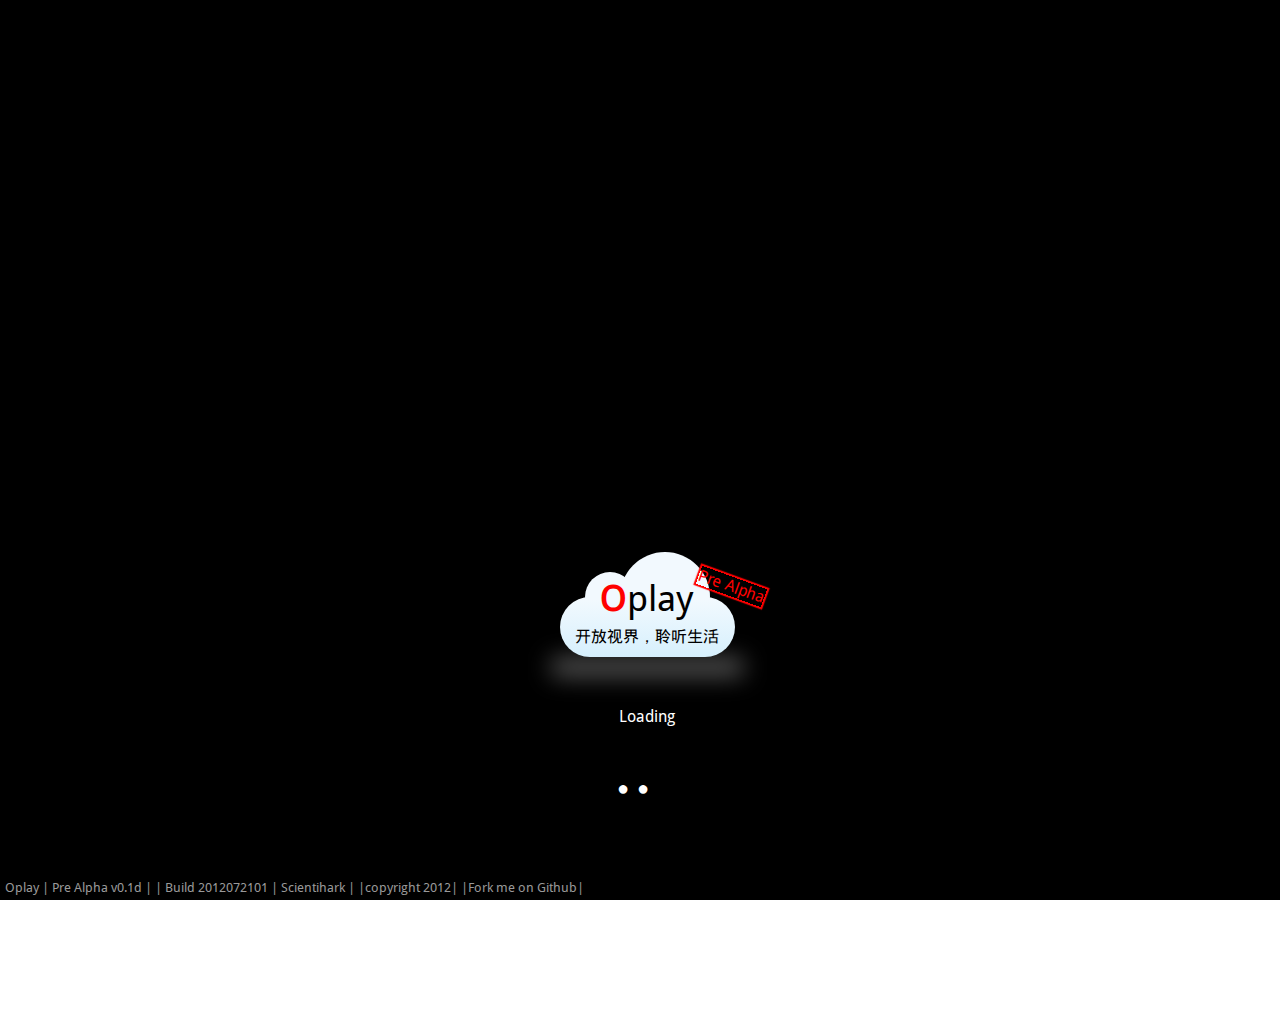
==== index.html @ 89b77f55 "oplay 开始开源了" ====
﻿<!DOCTYPE html>
<html lang="en">
<head>
	<!-- useless -->
	<title>Oplay-开放视界，聆听生活</title>
	<meta http-equiv="Content-Type" content="text/html;charset=UTF-8">
	
	<link rel="stylesheet" href="css/css.css" type="text/css" media="screen">
    <link rel="stylesheet" type="text/css" media="screen and (max-device-width: 480px)" href="css/240.css" />
    <link rel="stylesheet" type="text/css" media="screen and (min-device-width: 481px) and (max-device-width: 600px)" href="css/480.css" />
    <link rel="stylesheet" type="text/css" media="screen and (min-device-width: 601px) and (max-device-width: 1000px)" href="css/768.css" />
	<!-- end: useless -->
	<!-- speakker relevant stuff starts here -->
	
	<script src="js/beatdetektor.js"></script>
	<script type="text/javascript">
	var $playlist=Array(
		{"autoplay":"0","autonext":"1","c":-1},
		{"t":"Oplay-原创主题loop","src":"music/Oplay-Main_Theme-loop.ogg"},
		{"t":"The Rose","src":"music/The_Rose.ogg", "lrc":"lrc/The_Rose.lrc","p":"al_pic/the_rose.png"},
		{"t":"Seasons in the Sun","src":"music/Seasons_in_the_Sun.ogg","lrc":"lrc/Seasons_in_the_Sun.lrc","p":"al_pic/Seasons_in_the_Sun.png"},
		{"t":"I'll Be There","src":"music/I'll_Be_There.ogg","lrc":"lrc/I'll_Be_There.lrc"},
		{"t":"If I Let You Go","src":"music/If_I_Let_You_Go.ogg","lrc":"lrc/If_I_Let_You_Go.lrc"},
		{"t":"Miss You","src":"music/Miss_You.ogg","lrc":"lrc/Miss_You.lrc"},
		{"t":"My Love","src":"music/My_Love.ogg","lrc":"lrc/My_Love.lrc"},
		{"t":"Someone Like You","src":"music/Someone_Like_You.ogg","lrc":"lrc/Someone_Like_You.lrc","p":"al_pic/Someone_Like_You.png"},
		{"t":"Uptown Girl","src":"music/Uptown_Girl.ogg","lrc":"lrc/Uptown_Girl.lrc"},
		{"t":"Eagles-Hotel-California","src":"music/Eagles-Hotel-California.ogg","lrc":"lrc/Eagles_HotelCalifornia.lrc","p":"al_pic/Eagles-Hotel-California.png"},
		{"t":"Lighters","src":"music/Lighters.ogg","lrc":"lrc/Lighters.lrc","p":"al_pic/Lighters.png"},
		{"t":"Love_the_Way_You_Lie","src":"music/Love_the_Way_You_Lie.ogg","lrc":"lrc/Love_the_Way_You_Lie.lrc","p":"al_pic/Love_the_Way_You_Lie.png"},
		{"t":"宠物小精OP OP","src":"music/めざせポケモンマスター.ogg","lrc":"lrc/めざせポケモンマスタ.lrc","p":"al_pic/めざせポケモンマスタ.png"},
		{"t":"宠物小精灵钻石珍珠OP","src":"music/pokemon-DP-op.ogg","lrc":"lrc/あきよしふみえ-Together.lrc","p":"al_pic/あきよしふみえ-Together.png"},
		{"t":"Dragonborn-上古卷轴天际原声","src":"music/31153584.ogg","p":"al_pic/Dragonborn-Skyrim.png","bg":"al_bg/Dragonborn-Skyrim.png"},
		{"t":"City_of_Rome-刺客信条兄弟会原声","src":"music/City_of_Rome-assassin's_cread_brotherhood.ogg","bg":"al_bg/assassins_cread.png"},
		{"t":"Love_Theme-质量效应原声","src":"music/Love_Theme.ogg","p":"al_pic/MassEffect.png","bg":"al_bg/MassEffect.png"},
		{"t":"Mass_Effect_Theme-质量效应原声","src":"music/Mass_Effect_Theme.ogg","bg":"al_bg/MassEffect.png"},
		{"t":"Reflections-质量效应2原声","src":"music/Reflections.ogg","p":"al_pic/MassEffect2.png","bg":"al_bg/MassEffect.png"},
		{"t":"The_Lazarus_Project-质量效应2原声","src":"music/The_Lazarus_Project.ogg","p":"al_pic/MassEffect2.png","bg":"al_bg/MassEffect.png"},
		{"t":"The_Normandy_Reborn-质量效应2原声","src":"music/The_Normandy_Reborn.ogg","p":"al_pic/MassEffect2.png","bg":"al_bg/MassEffect.png"},
		{"t":"An_End_Once_and_For_All-质量效应3原声","src":"music/An_End_Once_and_For_All.ogg","bg":"al_bg/MassEffect.png","p":"al_pic/MassEffect3.png"},
		{"t":"Credits-质量效应3原声","src":"music/Credits.ogg","p":"al_pic/MassEffect3.png","bg":"al_bg/MassEffect.png"},
		{"t":"Echoes-魔兽世界原声","src":"music/Echoes(Exclusive_Track).ogg","p":"al_pic/wow.png","bg":"al_bg/wow.png"},
		{"t":"Ironforge-魔兽世界原声","src":"music/Ironforge(City_Theme).ogg","p":"al_pic/wow.png","bg":"al_bg/wow.png"},
		{"t":"Legends_of_Azeroth-魔兽世界原声","src":"music/Legends_of_Azeroth(Main_Title).ogg","p":"al_pic/wow.png","bg":"al_bg/wow.png"},
		{"t":"Orgrimmar-魔兽世界原声","src":"music/Orgrimmar(City_Theme).ogg","p":"al_pic/wow.png","bg":"al_bg/wow.png"},
		{"t":"Stormwind-魔兽世界原声","src":"music/Stormwind(Cit_Theme).ogg","p":"al_pic/wow.png","bg":"al_bg/wow.png"},
		{"t":"Deepwater-魔兽世界原声","src":"music/Deepwater-WOW.ogg","p":"al_pic/wow.png","bg":"al_bg/wow.png"},
		{"t":"Stonefire-魔兽世界原声","src":"music/Stonefire-WOW.ogg","p":"al_pic/wow.png","bg":"al_bg/wow.png"},
		{"t":"Lion's_Pride-魔兽世界原声","src":"music/Lion's_Pride-WOW.ogg","p":"al_pic/wow.png","bg":"al_bg/wow.png"},
		{"t":"Thunderbrew-魔兽世界原声","src":"music/Thunderbrew-WOW.ogg","p":"al_pic/wow.png","bg":"al_bg/wow.png"},
		{"t":"The_Shaping_of_The_World-魔兽世界原声","src":"music/The_Shaping_of_The_World(Exclusive_Track).ogg","p":"al_pic/wow.png","bg":"al_bg/wow.png"},
		{"t":"The_Burning_Legion-魔兽世界燃烧的远征原声","src":"music/The_Burning_Legion_(Main_Title).ogg","p":"al_pic/wow-tbc.png","bg":"al_bg/wow-tbc.png"},
		{"t":"Silvermoon_City-魔兽世界燃烧的远征原声","src":"music/Silvermoon_City-WOW-TBC.ogg","p":"al_pic/wow-tbc.png","bg":"al_bg/wow-tbc.png"},
		{"t":"The_Sin'dorei-魔兽世界燃烧的远征原声","src":"music/The_Sin'dorei-WOW-TBC.ogg","p":"al_pic/wow-tbc.png","bg":"al_bg/wow-tbc.png"},
		{"t":"Lament_Of_The_Highborne-魔兽世界燃烧的远征原声","src":"music/Lament_Of_The_Highborne-WOW-TBC.ogg","p":"al_pic/wow-tbc.png","bg":"al_bg/wow-tbc.png"},
		{"t":"Totems_of_the_Grizzlemaw-魔兽世界巫妖王之怒原声","src":"music/Totems_of_the_Grizzlemaw.ogg","p":"al_pic/wow-wlk.png","bg":"al_bg/wow-wlk.png"},
		{"t":"Howling_Fjord-魔兽世界巫妖王之怒原声","src":"music/Howling_Fjord-WOW-WLK.ogg","p":"al_pic/wow-wlk.png","bg":"al_bg/wow-wlk.png"},
		{"t":"Wandering_Isle_Hero-魔兽世界熊猫人之谜原声","src":"music/MistsofPandaria_Wandering_Isle_Hero.ogg","bg":"al_bg/wow-mop.png"},
		{"t":"Wandering_Isles-魔兽世界熊猫人之谜原声","src":"music/MistsofPandaria_Wandering_Isles.ogg","bg":"al_bg/wow-mop.png"},
		{"t":"还魂草-仙剑奇侠传3原声","src":"music/pala3-还魂草.ogg","p":"al_pic/pala3.png","bg":"al_bg/pala3.png"},
		{"t":"情牵-仙剑奇侠传3原声","src":"music/pala3-情牵.ogg","p":"al_pic/pala3.png","bg":"al_bg/pala3.png"},
		{"t":"御剑江湖-仙剑奇侠传3原声","src":"music/pala3-御剑江湖.ogg","p":"al_pic/pala3.png","bg":"al_bg/pala3.png"},
		{"t":"御剑江湖加长版-仙剑奇侠传3原声","src":"music/pala3-御剑江湖加长版.ogg","p":"al_pic/pala3.png","bg":"al_bg/pala3.png"},
		{"t":"玉满堂-仙剑奇侠传3原声","src":"music/pala3-玉满堂.ogg","p":"al_pic/pala3.png","bg":"al_bg/pala3.png"}
	);
	</script>
	<!-- that�s it -->

</head>
<body>
<article id="loading">
	<section id="loading_ver" class="loading_img_none">Oplay Pre Alpha</section>
	<article id="loading_img" class="loading_img_none">
    	<section id="loading_cloud"><span class='shadow'></span></section>
		<section id="loading_logo"><b>O</b>play</section>
    	<section id="loading_sta">Pre Alpha</section>
    	<section id="loading_text">Loading</section>
        <section id="loading_slug">开放视界，聆听生活</section>
    </article>
    <section id="loading_1" class="loading_none" type="loading_s">●</section>
    <section id="loading_2" class="loading_none" type="loading_s">●</section>
    <section id="loading_3" class="loading_none" type="loading_s">●</section>
    <section id="loading_4" class="loading_none" type="loading_s">●</section>
</article>
<article id="header">
<audio id="player"></audio>
	<section id="header_al_pic">
    <article id="al_pic_1" class="al_pic_1_none">
    	<section>
        	<a>O</a>play
        </section>
        <section id="al_pic_6">
        	开放视界，
        </section>
        <section id="al_pic_7">
        	聆听生活
        </section>
    	
    </article>
    <div id="al_pic_2" class="al_pic_2_none"></div>
    <div id="al_pic_3" class="al_pic_3_none"></div>
    <div id="al_pic_4" class="al_pic_4_none"></div>
    <div id="al_pic_5" class="al_pic_5_none"></div>
    </section>
    <section id="header_info">
    	<div id="header_info_statue">正在播放 <div id="player_time">
    		<table id="player_times" cellspacing="0" cellpadding="0" border="0">
			<tbody>
				<tr>
					<td>00</td>
					<td>:</td>
					<td>00</td>
					<td>/</td>
					<td>00</td>
					<td>:</td>
					<td>00</td>
				</tr>
			</tbody>
			</table>
            </div>
        </div>
    	<div id="header_info_name">Oplay</div>
    	<div id="header_info_al">未知专辑</div>-<div id="header_info_singer">未知歌手</div>-<div id="header_info_gen">未知流派</div>-<div id="header_info_rate"></div>-<div id="header_info_chanel"></div>-<div id="header_info_frameb"></div>
    </section>
    <section id="header_con">
    	<section id="header_con_pres" class="header_pres_now"></section>
        <section id="header_con_pre" class="header_pre_now"></section>
        <section id="header_con_p" class="header_con_p_play"></section>
        <section id="header_con_next" class="header_next_now"></section>
        <section id="header_con_nexts" class="header_nexts_now"></section>
    </section>
    <section id="header_subcon">
    	<section id="header_subcon_skin">换肤</section>
        <section id="header_subcon_fullscreen">全屏</section>
    	<section id="header_subcon_loop" class="header_loop_none"></section>
    </section>
    <section id="header_subcon_lrc" class="header_lrc_none">歌词秀</section>
    <section id="header_subcon_lst" class="header_lst_now">播放列表</section>
    <section id="header_con_soundctn">
    	<section id="header_con_sound" class="header_sound_on"></section>
        <section id="header_con_sound_bar"></section>
        <section id="header_con_sound_bar_fill" class="header_soundbar_on"></section>
        <section id="header_con_sound_bar_mask"></section>
    </section>
    <section id="header_con_proces_bar"></section>
    <section id="header_con_proces_fill"></section>
    <section id="header_con_proces_mask"></section>
</article>
<article id="bodys" class="bodys_lsts">

  <article id="lsts">
  		<div id="player_list_pre"><</div>
    	<div id="player_list"></div>
        <div id="player_list_next">></div>
    </article>
    
    <article id="lrcs">
    	<section id="al_bg" class="al_bg_none"></section>
    	<div id="player_lrcs">
			<div id="lrcs_1" class="lrc_1"></div>
    		<div id="lrcs_2" class="lrc_2"></div>
   			<div id="lrcs_3" class="lrc_3"></div>
    		<div id="lrcs_4" class="lrc_4"></div>
    		<div id="lrcs_5" class="lrc_5"></div>
    		<div id="lrcs_6" class="lrc_6"></div>
		</div>
        <canvas id="fft"></canvas>
        <canvas id="fft2"></canvas>
        <div id="hidei" style="display:none;" ></div>
    </article>
</article>
<!--jquery -->
<script type="text/javascript" src="js/jquery.min.js"></script>
<!--audio_info -->
<script src="js/audio_info/stringutils.js"></script>
<script src="js/audio_info/bufferedbinaryajax.js"></script>
<script src="js/audio_info/filereader.js"></script>
<script src="js/audio_info/base64.js"></script>
<script src="js/audio_info/id3.js"></script>
<script src="js/audio_info/id3v1.js"></script>
<script src="js/audio_info/id3v2.js"></script>
<script src="js/audio_info/id3v2frames.js"></script>
<script src="js/audio_info/id4.js"></script>
<script src="js/audio_info/id3-fix.js"></script>
<script src="js/audio_info/binaryajax.js"></script>
<script src="js/audio_info/audio_info.js"></script>
<!--main -->
<script type="text/javascript" src="js/player.js"></script>

</body>
</html>
---- css/css.css ----
﻿@font-face {
 font-family: 'WenQuanYi - Micro Hei webf';
 font-style: normal;
 font-weight: normal;
 src: local('文泉驿微米黑'), url('fonts/WenQuanYiMicroHeiwebf.woff') format('woff'),url('fonts/WenQuanYiMicroHeiwebf.ttf') format('truetype'),url('fonts/WenQuanYiMicroHeiwebf.svg#WenQuanYiMicroHeiwebf') format('svg');
}
html {
	font-family: "WenQuanYi - Micro Hei webf";
	font: normal 100% "WenQuanYi - Micro Hei webf";
	background-color:#fff;
	color:#FFF;
	cursor: url(../img/cursor.png) 0 0, auto;
	overflow:hidden;
}
html:active,body:active,article:active  {
	cursor: url(../img/cursor_active.png) 0 0, auto;
}

#header_subcon_lst,#header,#header_con_proces_fill,#lsts,#header_con_sound_bar_fill,#header_subcon_lst,#header_al_pic,#header_con,#lrcs,#header_subcon_lrc {
	transition: background-color .5s ease-in-out;
	-moz-transition: background-color .5s ease-in-out;
	-webkit-transition: background-color .5s ease-in-out;
	-o-transition: background-color .5s ease-in-out;
}
#bodys,#player_list section,.player_list_pre_none,.player_list_next_none,.player_list_pre_now,.player_list_next_now {
	transition: all .5s ease-in-out;
	-moz-transition: all .5s ease-in-out;
	-webkit-transition: all .5s ease-in-out;
	-o-transition: all .5s ease-in-out;
}
#header_con_proces_fill,#header_con_sound_bar_fill,.noplay,.noneplay,.nowplay,#loading,.noneplay2,#al_bg{
	transition: all .5s linear;
	-moz-transition: all .5s linear;
	-webkit-transition: all .5s linear;
	-o-transition: all .5s linear;
}
[type="loading_s"]{
	transition: all .5s ease-in-out;
	-moz-transition: all .5s ease-in-out;
	-webkit-transition: all .5s ease-in-out;
	-o-transition: all .5s ease-in-out;
}
.loading_img_none,.loading_img_none {
	transition:opacity .5s ease-in-out;
	-moz-transition: opacity .5s ease-in-out;
	-webkit-transition: opacity .5s ease-in-out;
	-o-transition: opacity .5s ease-in-out;
}
#header {
	position:absolute;
	top:0px;
	left:0px;
	right:0px;
	height:120px;
	background-color:#930093;
	z-index:9001;
	cursor: url(../img/cursor.png) 0 0, auto;
}
#header_al_pic {
	display:inline-block;
	position:absolute;
	top:0px;
	left:0px;
	height:125px;
	width:120px;
	background-color:#000;
	z-index:9002;
}
#header_info {
	display:inline-block;
	position:absolute;
	top:0px;
	left:125px;
	right:0px;
	height:80px;
	
	z-index:9002;
}
#header_con {
	display:inline-block;
	position:absolute;
	top:80px;
	left:120px;
	right:0px;
	height:45px;
	background-color:#000;
	z-index:9002;
	text-align:center;
}

#header_con_proces_bar{
	display:inline-block;
	position:absolute;
	top:83px;
	left:120px;
	right:0px;
	height:3px;
	z-index:9003;
	background-color:#232323;
}
#header_con_proces_fill{
	display:inline-block;
	position:absolute;
	top:83px;
	left:120px;
	right:0px;
	height:3px;
	z-index:9004;
	background-color:#930093;
	cursor: url(../img/cursor_point.png) 0 0, pointer;
	-webkit-box-shadow:3px 0px 2px #fff, 0 1px 0 #000, 0 -1px 0 #000;
    -moz-box-shadow:3px 0px 2px #fff, 0 1px 0 #000, 0 -1px 0 #000;
    box-shadow:3px 0px 2px #fff, 0 1px 0 #000, 0 -1px 0 #000;

}
#header_con_proces_mask{
	display:inline-block;
	position:absolute;
	top:83px;
	left:120px;
	right:0px;
	height:3px;
	z-index:9005;
	cursor: url(../img/cursor_point.png) 0 0, pointer;
}
#header_con_p,#header_con_pre,#header_con_next,#header_con_pres,#header_con_nexts,#header_con_sound,#header_subcon_loop{
	width:34px;
	height:34px;
	background-image:url(../img/cons.png);
	cursor: url(../img/cursor_point.png) 0 0, pointer;
	display:inline-block;
	position:relative;
	left:5px;
	top:10px;
	z-index:9004;
	margin-left:10px;
}

.header_next_none {
	background-position:-210px -83px;
}
.header_next_now {
	background-position:-210px -5px;
}
.header_next_now:hover {
	background-position:-209px -44px;
}
.header_nexts_none {
	background-position:-128px -83px;
}
.header_nexts_now {
	background-position:-128px -5px;
}
.header_nexts_now:hover {
	background-position:-128px -44px;
}
.header_pres_none {
	background-position:-169px -83px;
}
.header_pres_now {
	background-position:-169px -5px;
}
.header_pres_now:hover {
	background-position:-168px -44px;
}
.header_pre_none {
	background-position:-251px -83px;
}
.header_pre_now {
	background-position:-251px -5px;
}
.header_pre_now:hover {
	background-position:-250px -44px;
}
.header_con_p_play {
	background-position:-46px -5px;
}
.header_con_p_play:hover {
	background-position:-46px -44px;
}
.header_con_p_pause {
	background-position:-87px -5px;
}
.header_con_p_pause:hover {
	background-position:-87px -44px;
}
.header_sound_on {
	background-position:-46px -122px;
}
.header_sound_on:hover {
	background-position:-46px -161px;
}
.header_sound_off {
	background-position:-5px -122px;
}
.header_sound_off:hover {
	background-position:-5px -161px;
}
.header_loop_lst {
	background-position:-88px -122px;
}
.header_loop_lst:hover {
	background-position:-88px -161px;
}
.header_loop_none {
	background-position:-129px -122px;
}
.header_loop_none:hover {
	background-position:-129px -161px;
}
.header_loop_random {
	background-position:-171px -122px;
}
.header_loop_random:hover {
	background-position:-171px -161px;
}
.header_loop_all {
	background-position:-210px -122px;
}
.header_loop_all:hover {
	background-position:-210px -161px;
}
.header_loop_single {
	background-position:-252px -122px;
}
.header_loop_single:hover {
	background-position:-252px -161px;
}

#bodys {
	position:absolute;
	top:120px;
	height:100%;
	z-index:9000;
	width:2000px;
}
.bodys_lsts {
	left:0px;
}
#lsts{
	left:0px;
}

#lsts,#lrcs {
	display:inline-block;
	position:absolute;
	height:100%;
	width:900px;
	margin-left:-10px;
	top:0px;
	z-index:9000;
}
#header_info_statue{
	font-size:0.8em;
}
#header_info_name{
	font-size:1.6em;
}
#header_info_al,#header_info_singer,#header_info_rate,#header_info_chanel,#header_info_frameb,#header_info_gen{
	font-size:0.8em;
	display:inline-block;
}
#header_con_soundctn {
	display:inline-block;
	position:absolute;
	top:80px;
	right:50px;
	height:30px;
	width:200px;
	z-index:9002;
	
}
#header_con_sound_bar,#header_con_sound_bar_fill,#header_con_sound_bar_mask {
	display:inline-block;
	position:relative;
	height:3px;
	width:100px;
	z-index:9004;
}
#header_con_sound_bar {
	background-color:#232323;
	top:-6px;
	margin-left:10px;
}
#header_con_sound_bar_fill {
	background-color:#930093;
	top:-25px;
	margin-left:59px;
	-webkit-box-shadow:3px 0px 2px #fff, 0 1px 0 #000, 0 -1px 0 #000;
    -moz-box-shadow:3px 0px 2px #fff, 0 1px 0 #000, 0 -1px 0 #000;
    box-shadow:3px 0px 2px #fff, 0 1px 0 #000, 0 -1px 0 #000;
}
#header_con_sound_bar_mask {
	top:-44px;
	margin-left:50px;
	z-index:9005;
	cursor: url(../img/cursor_point.png) 0 0, pointer;
}
#player_lrcs {
	text-align:center;
}
.noneplay2 {
	color:#fff;
	-moz-transform-origin:0px 0px;
	-webkit-transform-origin:0px 0px;
	transform-origin:0px 0px;
	transform:skew(-2deg,-2deg);
	-moz-transform:skew(-2deg,-2deg);
	-webkit-transform:skew(-2deg,-2deg);
	-o-transform:skew(-2deg,-2deg);
	opacity:1;
	font-size:1em;
}
.nowplay {
	color:#fff;
	font-size:1em;
	text-shadow:1px 1px 1px #fff;
	cursor: url(../img/cursor_point.png) 0 0, pointer;
	opacity:1;
}
.noplay {
	color:#fff;
	cursor: url(../img/cursor_point.png) 0 0, pointer;
	opacity:1;
	font-size:1em;
}
.noneplay {
	color:#fff;
	background-color:rgba(255,255,255,0.3);
	-moz-transform-origin:0px 0px;
	-webkit-transform-origin:0px 0px;
	transform-origin:0px 0px;
	transform:skew(10deg,60deg);
	-moz-transform:skew(10deg,60deg);
	-webkit-transform:skew(10deg,60deg);
	-o-transform:skew(10deg,60deg);
	opacity:0;
	font-size:1em;
}
.lrc_6,.lrc_5,.lrc_4,.lrc_3,.lrc_2,.lrc_1{
	transition:all .2s ;
	-moz-transition:all .2s ;
	-webkit-transition:all .2s ;
	width:90%;
	overflow:hidden;
	position:absolute;
	z-index:9005;
}
.lrc_1 {
	top:30px;
	opacity:0;
	font-size:0.5em;
}
.lrc_2 {
	top:50px;
	opacity:0.3;
	font-size:0.8em;
}
.lrc_3 {
	top:80px;
	opacity:0.5;
	font-size:1.2em;
}
.lrc_4 {
	top:115px;
	opacity:1;
	font-size:2em;
	text-shadow:2px,2px 2px #fff;
	background-color:rgba(255,255,255,0.1);
}
.lrc_5 {
	top:155px;
	opacity:0.5;
	font-size:1.2em;
}
.lrc_6 {
	top:190px;
	opacity:0.3;
	font-size:0.8em;
}
#player_list {
	width:60%;
	position:absolute;
	text-align:center;
	top:30px;
	z-index:9008;
}
#player_list section{
	cursor: url(../img/cursor_point.png) 0 0, pointer;
	z-index:9009;
}
#player_list section:hover{
	background-color:rgba(255,255,255,0.3);
}
#header_subcon {
	display:inline-block;
	position:absolute;
	top:80px;
	left:130px;
	height:30px;
	width:200px;
	z-index:9002;
}
#header_subcon_lrc,#header_subcon_lst {
	display:inline-block;
	position:absolute;
	top:95px;
	height:20px;
	width:100px;
	z-index:9002;
	text-align:center;
	padding-top:10px;
	cursor: url(../img/cursor_point.png) 0 0, pointer;
	font-size:1em;
}
#header_subcon_lst{
	left:260px;
	background-color:#930093;
}
#header_subcon_lrc{
	left:360px;
	background-color:#000;
}
#header_subcon_skin,#header_subcon_fullscreen{
	display:inline-block;
	cursor: url(../img/cursor_point.png) 0 0, pointer;
}
#al_pic_1,#al_pic_2,#al_pic_3,#al_pic_4,#al_pic_5{
	transition: all .5s ease-in-out;
	-moz-transition: all .5s ease-in-out;
	-webkit-transition: all .5s ease-in-out;
	-o-transition: all .5s ease-in-out;
}
#al_pic_1 {
	width:80px;
	height:80px;
	position:absolute;
	background-color:#FFF;
	z-index:9030;
	-moz-box-shadow:0 0 1px 1px #333;
	-webkit-box-shadow: 0 0 1px 1px #333;
	box-shadow:  0 0 1px 1px #333;
}
.al_pic_1_none {
	transform:skewY(0deg);
	-moz-transform: skewY(0deg);
	-webkit-transform:skewY(0deg);
	-o-transform:skewY(0deg);
	top:17px;
	left:4px;
}
.al_pic_1_now {
	transform:skewY(3deg);
	-moz-transform: skewY(3deg);
	-webkit-transform:skewY(3deg);
	-o-transform:skewY(3deg);
	top:20px;
	left:0px;
}
#al_pic_2 {
	width:80px;
	height:50px;
	position:absolute;
	left:5px;
	top:16px;
	background-color:#EBEBEB;
	z-index:9010;
	-moz-box-shadow:0 0 1px 1px #333;
	-webkit-box-shadow: 0 0 1px 1px #333;
	box-shadow:  0 0 1px 1px #333;
}
.al_pic_2_none {
	transform:skewY(0deg);
	-moz-transform: skewY(0deg);
	-webkit-transform:skewY(0deg);
	-o-transform:skewY(0deg);
}
.al_pic_2_now {
	transform:skewY(-3deg);
	-moz-transform: skewY(-3deg);
	-webkit-transform:skewY(-3deg);
	-o-transform:skewY(-3deg);
}
#al_pic_3 {
	width:63px;
	height:70px;
	position:absolute;
	top:25px;
	border-radius:31px 31px 31px 31px;
	background-color:#EBEBEB;
	z-index:9020;
	-moz-box-shadow:0 0 1px 1px #000;
	-webkit-box-shadow: 0 0 1px 1px #000;
	box-shadow:  0 0 1px 1px #000;
}
.al_pic_3_none {
	left:20px;
}
.al_pic_3_now {
	left:50px;
}
#al_pic_4 {
	width:20px;
	height:20px;
	position:absolute;
	top:51px;
	border-radius:10px 10px 10px 10px;
	background-color:#D7D7D7;
	z-index:9021;
	-moz-box-shadow:0 0 1px 1px #000;
	-webkit-box-shadow: 0 0 1px 1px #000;
	box-shadow:  0 0 1px 1px #000;
}
.al_pic_4_none {
	left:45px;
}
.al_pic_4_now {
	left:70px;
}
#al_pic_5 {
	width:8px;
	height:8px;
	position:absolute;
	left:75px;
	top:57px;
	border-radius:8px 8px 8px 8px;
	background-color:#D7D7D7;
	z-index:9021;
	-moz-box-shadow:0 0 1px 1px #000;
	-webkit-box-shadow: 0 0 1px 1px #000;
	box-shadow:  0 0 1px 1px #000;
}
.al_pic_5_none {
	left:0px;
}
.al_pic_5_now {
	left:75px;
}
#al_pic_1 {
	text-align:center;
	color:#000;
}
#al_pic_1 a{
	color:#F00;
}
#al_pic_1 img{
	height:76px;
	width:76px;
	margin-top:2px;
	margin-left:2px;
}
#al_pic_6{
	position:absolute;
	left:5px;
	top:25px;
	font-size:12px;
}
#al_pic_7{
	position:absolute;
	right:5px;
	bottom:15px;
	font-size:12px;
}
#fft {
	position:absolute;
	bottom:180px;
	width:512px;
	height:200px;
	overflow:visible;
	z-index:9004;
}
#fft2 {
	position:absolute;
	bottom:82px;
	width:512px;
	height:200px;
	overflow:visible;
	z-index:9004;
}
#player_list_pre,#player_list_next {
	font-size:4em;
	position:absolute;
	top:30%;
	z-index:9010;
}
.player_list_pre_none {
	left:70px;
	opacity:0;
	cursor: url(../img/cursor.png) 0 0, auto;
}
.player_list_next_none {
	right:70px;
	opacity:0;
	cursor: url(../img/cursor.png) 0 0, auto;
}
.player_list_pre_now {
	left:50px;
	opacity:1;
	cursor: url(../img/cursor_point.png) 0 0, pointer;
}
.player_list_next_now {
	right:50px;
	opacity:1;
	cursor: url(../img/cursor_point.png) 0 0, pointer;
}
.player_list_pre_now:hover {
	transform:translateX(-5px) scale(1.1,1.1);
	-moz-transform: translateX(-5px) scale(1.1,1.1);
	-webkit-transform:translateX(-5px) scale(1.1,1.1);
	-o-transform:translateX(-5px) scale(1.1,1.1);
}
.player_list_next_now:hover {
	transform:translateX(5px) scale(1.1,1.1);
	-moz-transform: translateX(5px) scale(1.1,1.1);
	-webkit-transform:translateX(-px) scale(1.1,1.1);
	-o-transform:translateX(5px) scale(1.1,1.1);
}
#loading {
	background-color:#000;
	color:#000;
	position:absolute;
	top:0px;
	left:0px;
	bottom:0px;
	z-index:9999;
	width:99999px;
	
}
[type="loading_s"]{
	position:absolute;
	bottom:100px;
	font-size:20px;
	color:#FFF;
}
.loading_none{
	opacity:0;
	transform:translateX(-150px);
	-moz-transform:translateX(-150px);
	-webkit-transform:translateX(-150px);
	-o-transform:translateX(-150px);
}
.loading_now{
	opacity:1;
	transform:translateX(0px);
	-moz-transform:translateX(0px);
	-webkit-transform:translateX(0px);
	-o-transform:translateX(0px);
}
.loading_over{
	opacity:0;
	transform:translateX(150px);
	-moz-transform:translateX(150px);
	-webkit-transform:translateX(150px);
	-o-transform:translateX(150px);
}
#loading_logo {
	color:#000;
	font-size:36px;
}
#loading_logo b{
	color:#F00;
}
#loading_logo{
	position:absolute;
	width:200px;
	text-align:center;
	top:300px;
	left:50px;
}
#loading_slug {
	position:absolute;
	width:200px;
	text-align:center;
	top:350px;
	left:50px;
	color:#000;
}
#loading_text {
	position:absolute;
	width:200px;
	text-align:center;
	top:430px;
	left:50px;
	color:#FFF;
}
#loading_ver {
	font-size:0.8em;
	position:absolute;
	bottom:5px;
	left:5px;
	color:#999;
}
#loading_sta{
	transform:rotate(20deg);
	-moz-transform:rotate(20deg);
	-webkit-transform:rotate(20deg);
	-o-transform:rotate(20deg);
	color:#F00;
	font-size:1em;
	position:absolute;
	top:300px;
	left:200px;
	-moz-box-shadow:0 0 1px 2px #f00;
	-webkit-box-shadow: 0 0 1px 2px #f00;
	box-shadow:  0 0 1px 2px #f00;
}
#al_bg {
	position:absolute;
	top:0px;
	left:0px;
	height:100%;
	z-index:9001;
	background-image:url(../al_bg/Dragonborn-Skyrim.png);
	background-repeat: no-repeat;
	background-size:100%;
}
.al_bg_none {
	opacity:0;
}
.al_bg_now {
	opacity:0.5;
}
#loading_cloud {
	position:absolute;
	top:200px;
	width: 175px; height: 60px;
	
	background: #f2f9fe;
	background: linear-gradient(top, #f2f9fe 5%, #d6f0fd 100%);
	background: -webkit-linear-gradient(top, #f2f9fe 5%, #d6f0fd 100%);
	background: -moz-linear-gradient(top, #f2f9fe 5%, #d6f0fd 100%);
	background: -ms-linear-gradient(top, #f2f9fe 5%, #d6f0fd 100%);
	background: -o-linear-gradient(top, #f2f9fe 5%, #d6f0fd 100%);
	
	border-radius: 100px;
	-webkit-border-radius: 100px;
	-moz-border-radius: 100px;
	
	position: relative;
	margin: 120px auto 20px;
}

#loading_cloud:after, #loading_cloud:before {
	content: '';
	position: absolute;
	background: #f2f9fe;
	z-index: -1
}

#loading_cloud:after {
	width: 50px; height: 50px;
	top: -25px; left: 25px;
	
	border-radius: 50px;
	-webkit-border-radius: 50px;
	-moz-border-radius: 50px;
}

#loading_cloud:before {
	width: 90px; height: 90px;
	top: -45px; right: 25px;
	
	border-radius: 100px;
	-webkit-border-radius: 100px;
	-moz-border-radius: 100px;
}

.shadow {
	position: absolute;
	width: 175px;
	bottom: -10px; 
	background: #000;
	z-index: -1;
	
	box-shadow: 0 0 25px 8px rgba(255,255, 255, 0.4);
	-moz-box-shadow: 0 0 25px 8px rgba(255,255, 255, 0.4);
	-webkit-box-shadow:  0 0 25px 8px rgba(255,255, 255, 0.4);
	
	border-radius: 50%;
	-moz-border-radius: 50%;
	-webkit-border-radius: 50%;
}
.loading_img_none {
	opacity:0;
}
.loading_img_none {
	opacity:1;
}
#loading_img {
	width: 300px; 
	height: 200px;
	position:absolute;
}
---- css/240.css ----
.lrc_1 {
	font-size:0.1em;
}
.lrc_2 {
	font-size:0.3em;
}
.lrc_3 {
	font-size:0.5em;
}
.lrc_4 {
	font-size:1em;
}
.lrc_5 {
	font-size:0.5em;
}
.lrc_6 {
	font-size:0.3em;
}
#fft {
	bottom:100px;
	width:240px;
	height:50px;
}
#fft {
	bottom:30px;
	width:240px;
	height:50px;
}
#player_list_pre,#player_list_next {
	font-size:1em;
}
.player_list_pre_none,.player_list_pre_now{
	left:20px;
}
.player_list_next_none,.player_list_pre_now {
	right:20px;
}
#loading_ver{
	font-size:0.5em;
}
---- css/480.css ----
#header_con_pre,#header_con_next {
	display:none;
}
#header_con_soundctn {
	display:none;
	
}
.noneplay2,.nowplay,.noplay,.noneplay {
	font-size:0.7em;
}
.lrc_1 {
	font-size:0.2em;
}
.lrc_2 {
	font-size:0.5em;
}
.lrc_3 {
	font-size:0.8em;
}
.lrc_4 {
	font-size:1.2em;
}
.lrc_5 {
	font-size:0.8em;
}
.lrc_6 {
	font-size:0.5em;
}
#header_subcon {
	display:none;
}
#fft {
	bottom:100px;
	width:512px;
	height:80px;
}
#fft {
	bottom:30px;
	width:512px;
	height:80px;
}
#player_list_pre,#player_list_next {
	font-size:2em;
}
.player_list_pre_none,.player_list_pre_now{
	left:40px;
}
.player_list_next_none,.player_list_pre_now {
	right:40px;
}
#loading_ver{
	font-size:0.8em;
}
---- css/768.css ----
#header_con_pre,#header_con_next {
	display:none;
}
.noneplay2,.nowplay,.noplay,.noneplay {
	font-size:0.8em;
}
.lrc_1 {
	font-size:0.4em;
}
.lrc_2 {
	font-size:0.7em;
}
.lrc_3 {
	font-size:1em;
}
.lrc_4 {
	font-size:1.6em;
}
.lrc_5 {
	font-size:1em;
}
.lrc_6 {
	font-size:0.7em;
}
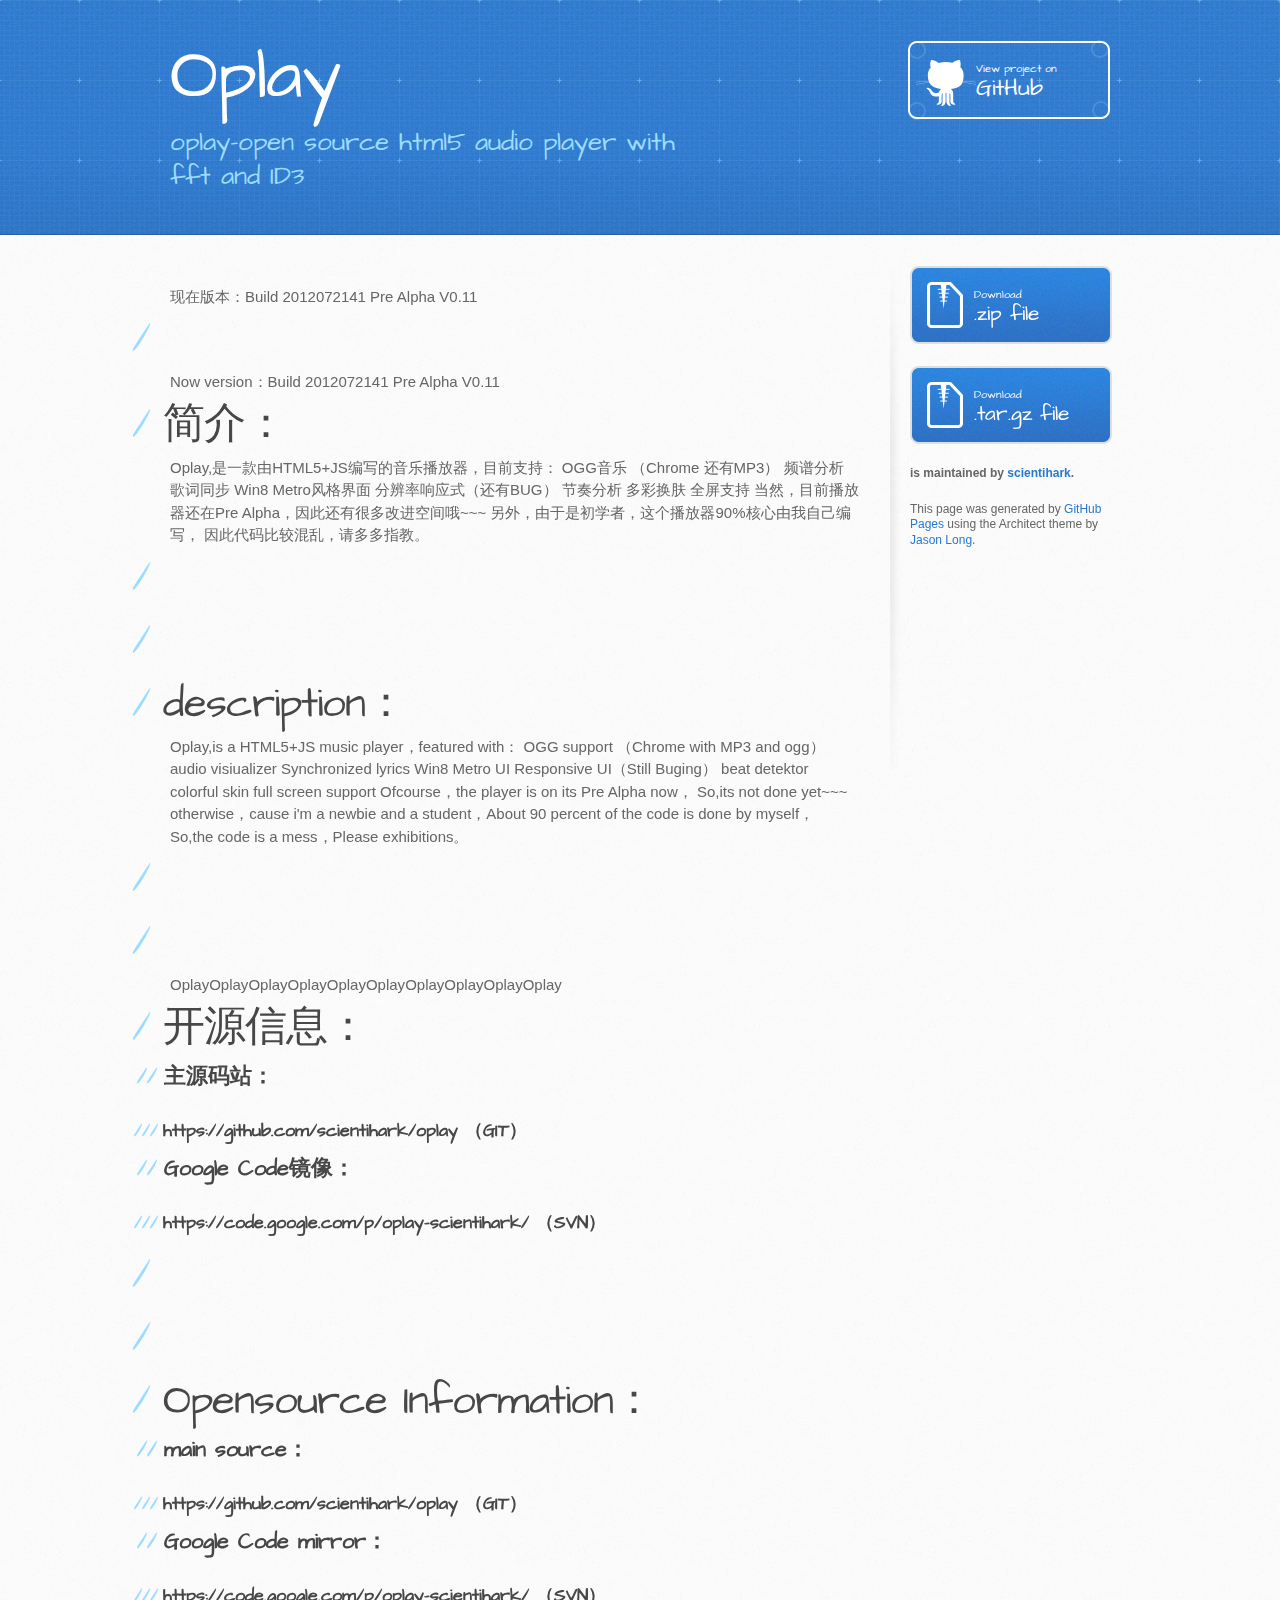
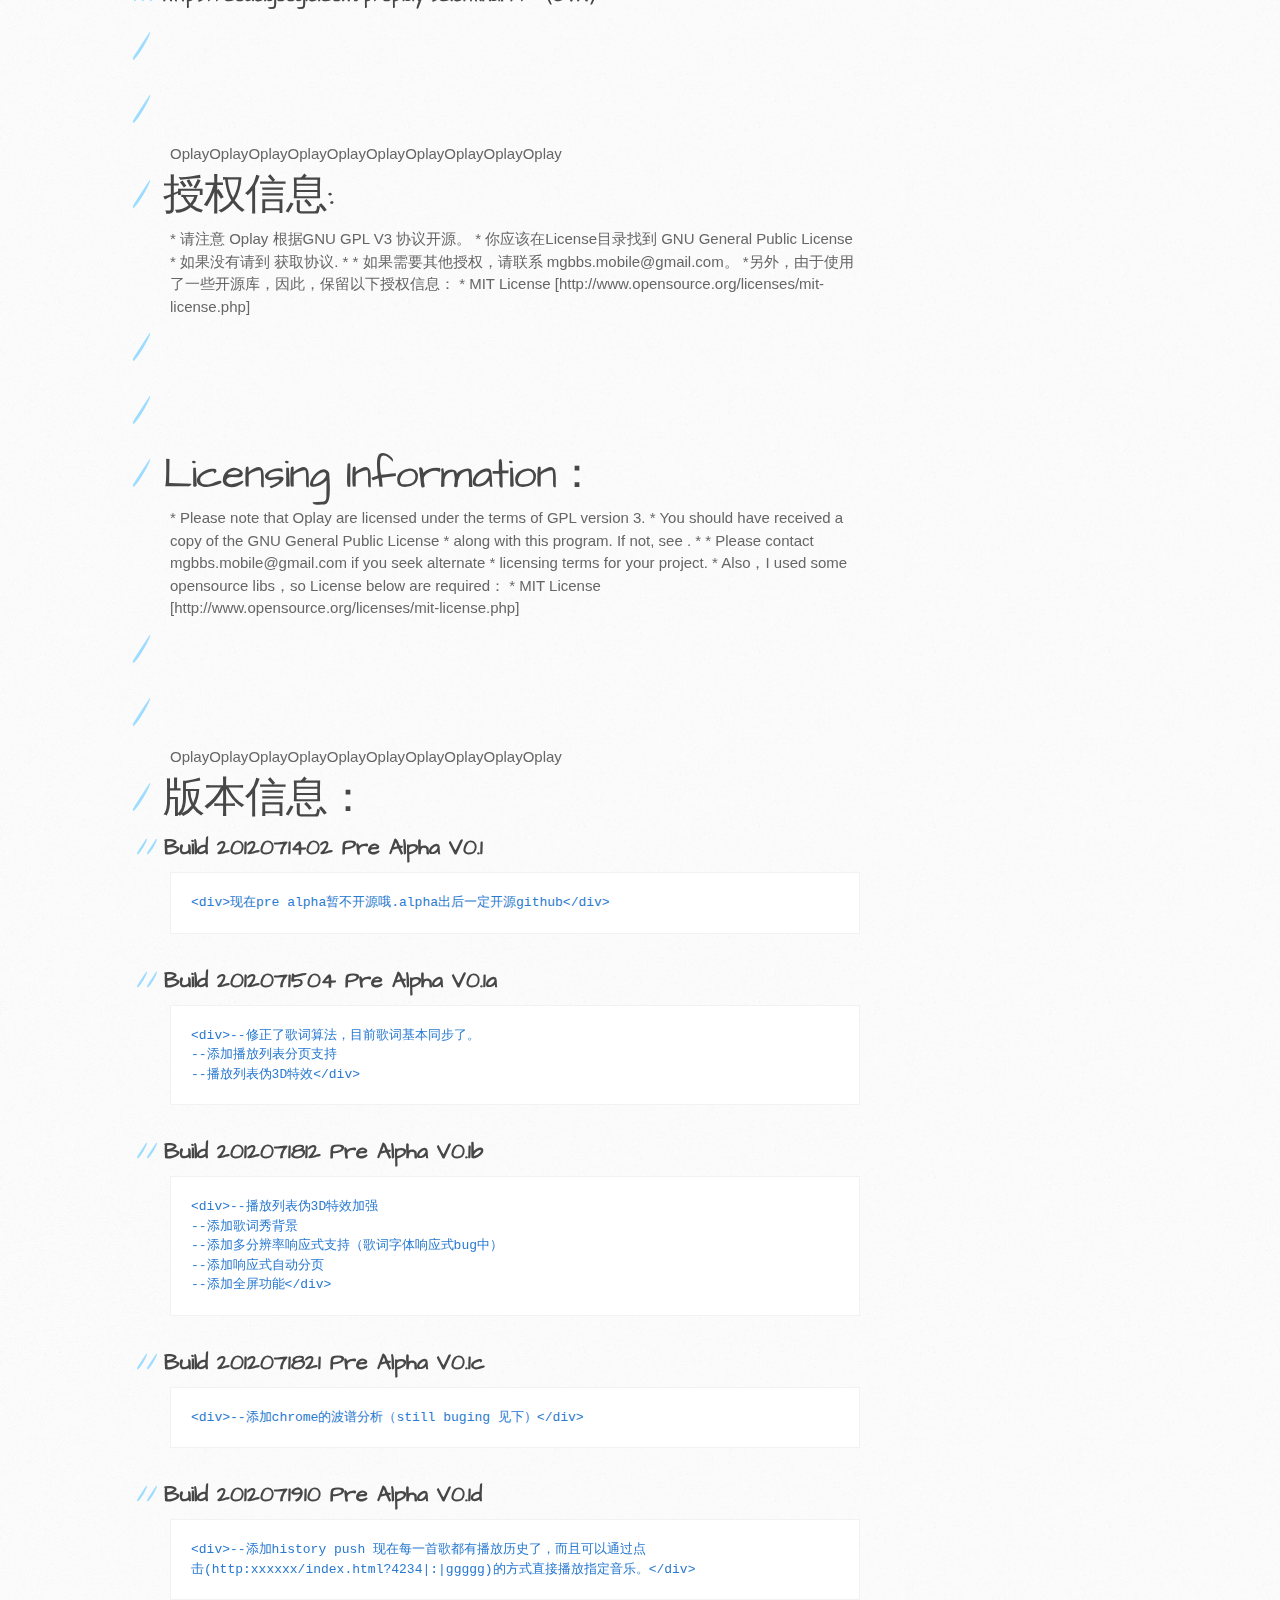
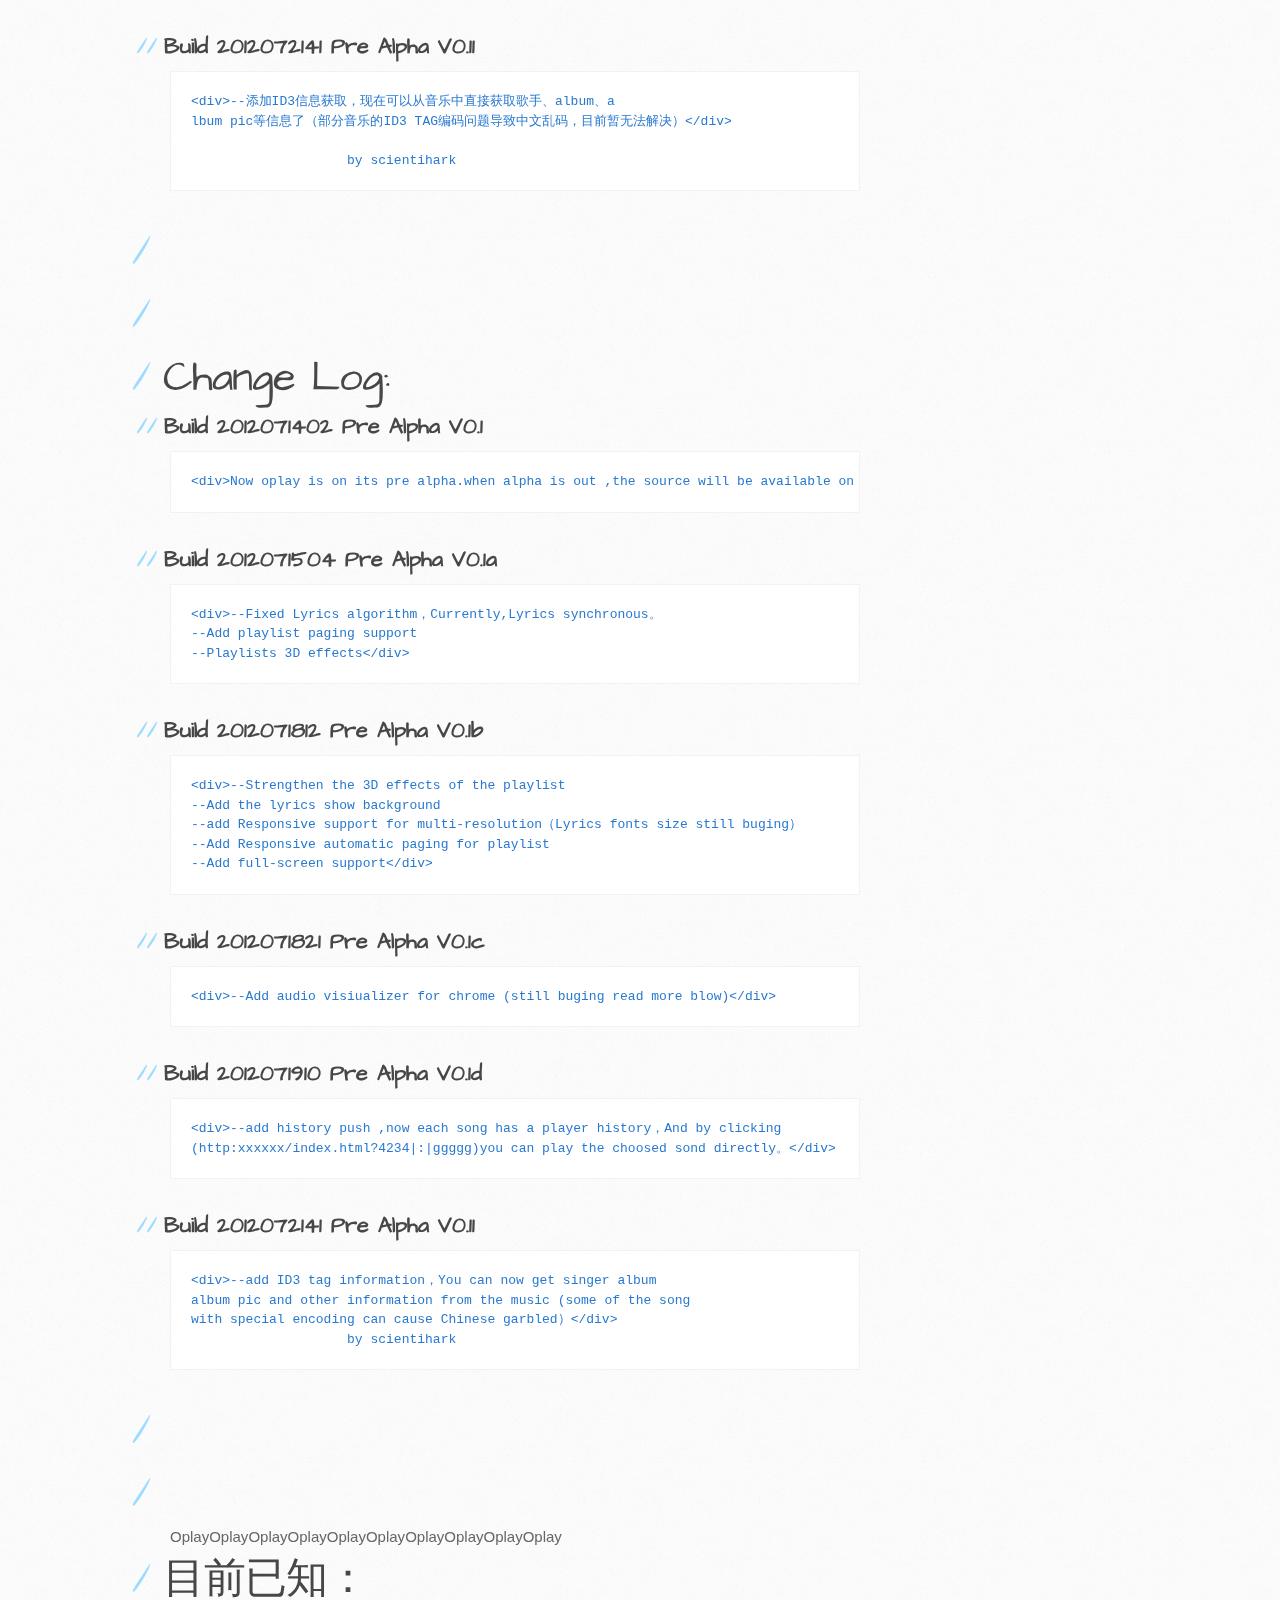
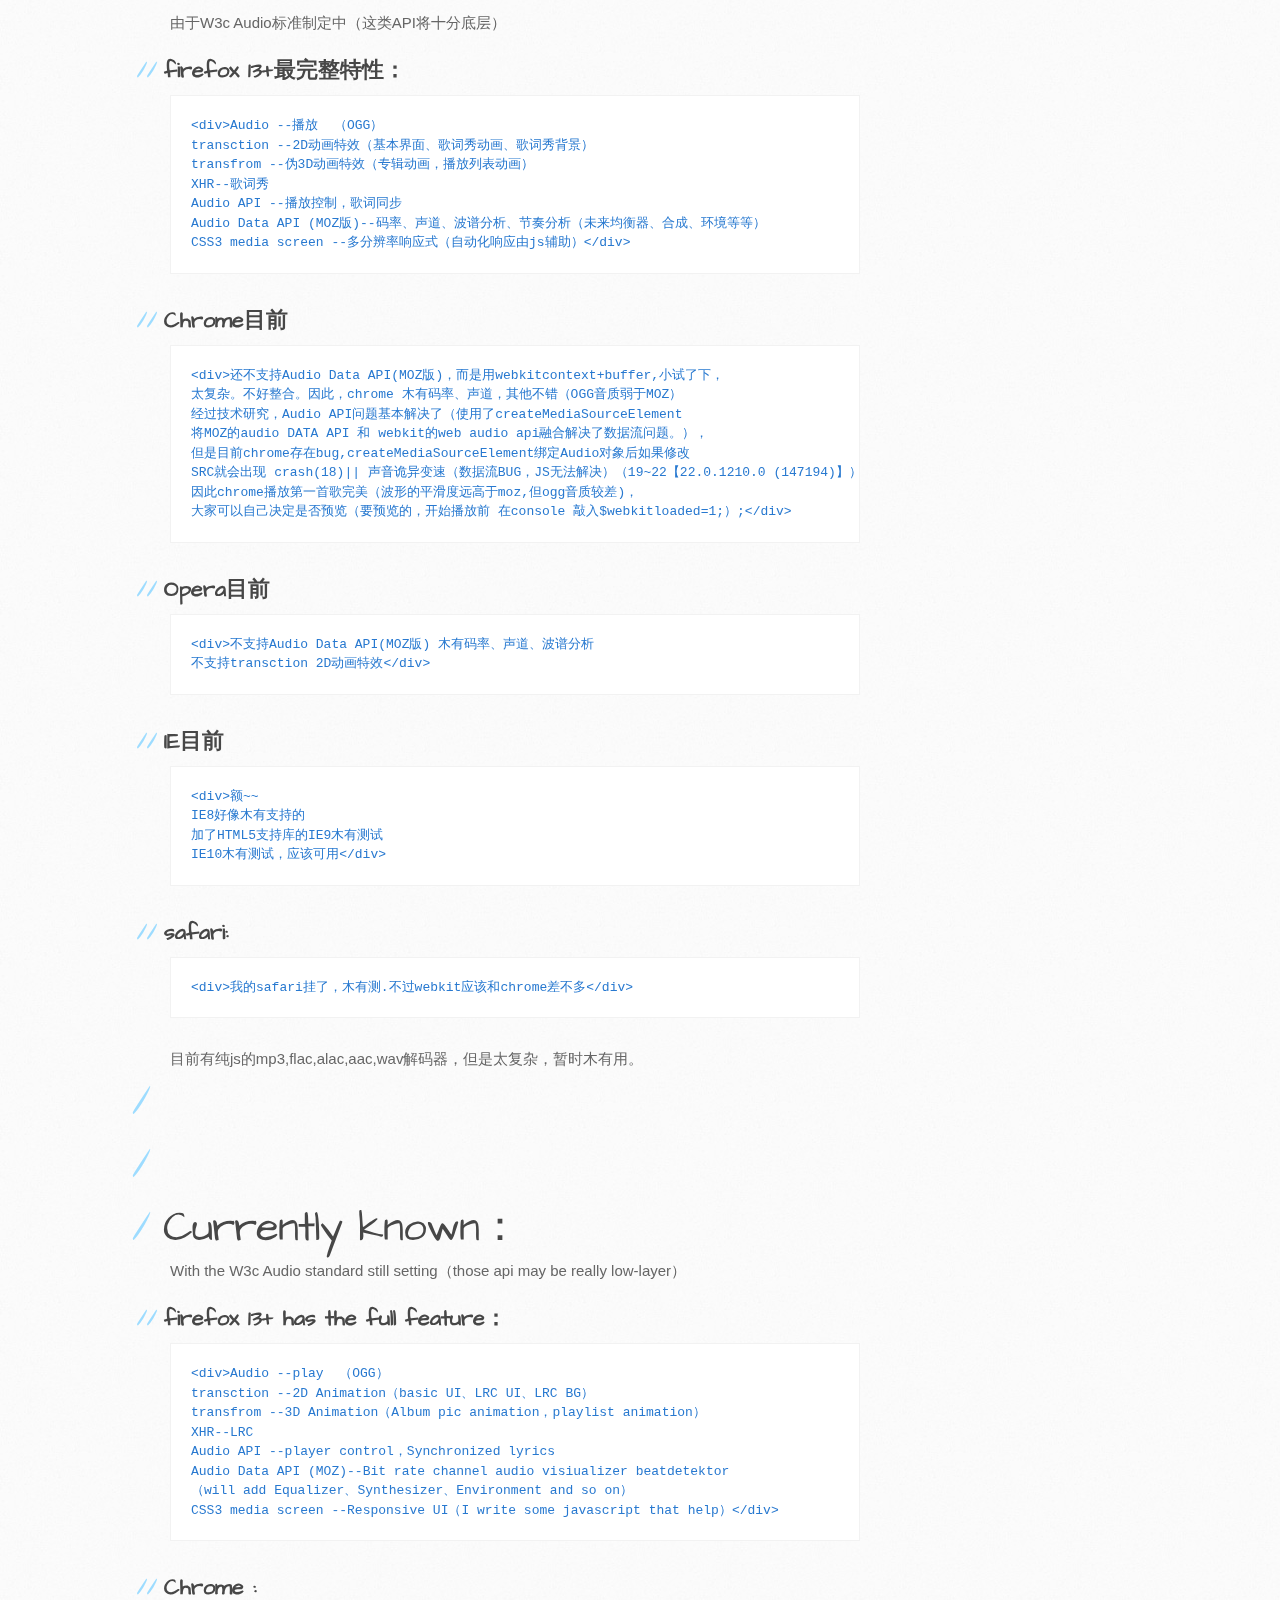
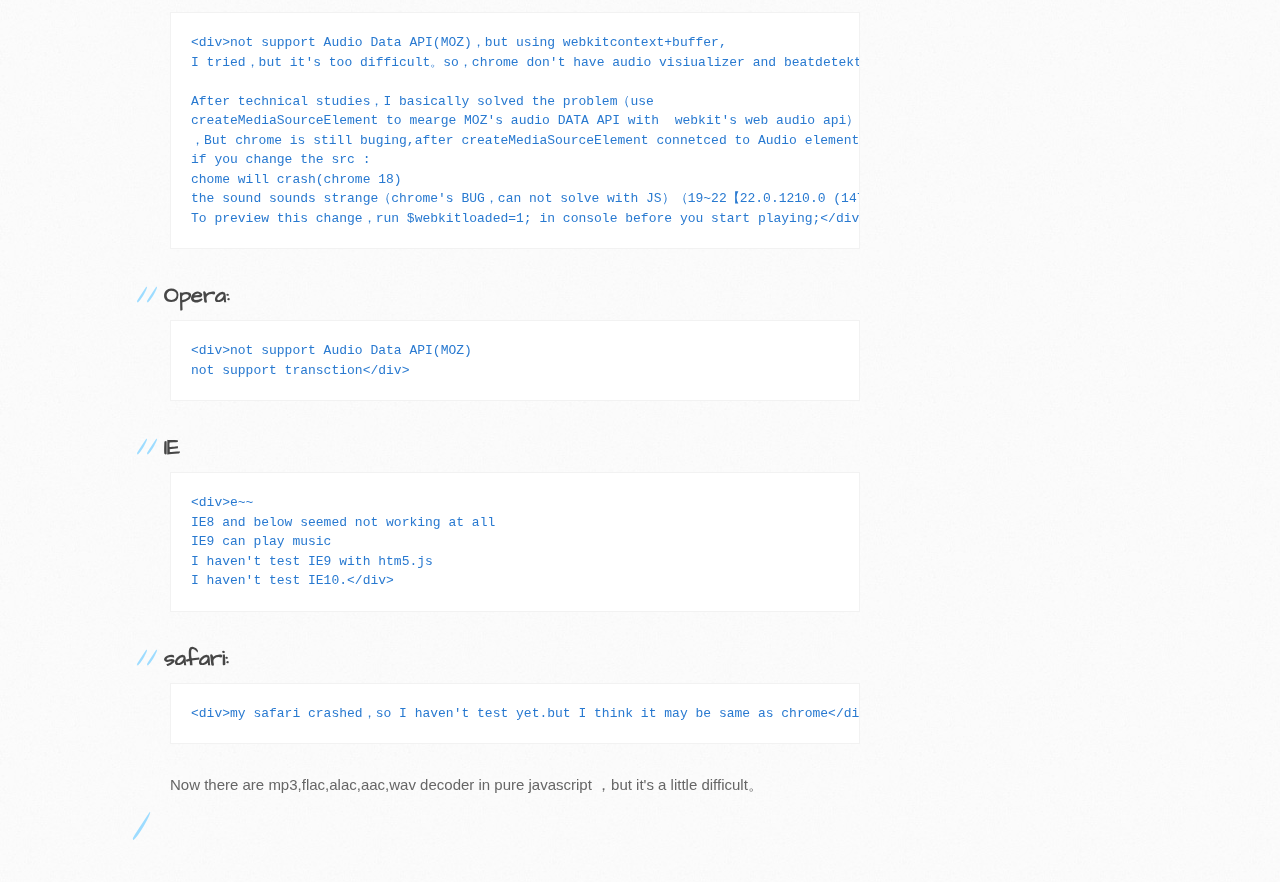
==== commit f908c788: "Create gh-pages branch via GitHub" ====
--- a/index.html
+++ b/index.html
@@ -1,191 +1,362 @@
-﻿<!DOCTYPE html>
-<html lang="en">
-<head>
-	<!-- useless -->
-	<title>Oplay-开放视界，聆听生活</title>
-	<meta http-equiv="Content-Type" content="text/html;charset=UTF-8">
-	
-	<link rel="stylesheet" href="css/css.css" type="text/css" media="screen">
-    <link rel="stylesheet" type="text/css" media="screen and (max-device-width: 480px)" href="css/240.css" />
-    <link rel="stylesheet" type="text/css" media="screen and (min-device-width: 481px) and (max-device-width: 600px)" href="css/480.css" />
-    <link rel="stylesheet" type="text/css" media="screen and (min-device-width: 601px) and (max-device-width: 1000px)" href="css/768.css" />
-	<!-- end: useless -->
-	<!-- speakker relevant stuff starts here -->
-	
-	<script src="js/beatdetektor.js"></script>
-	<script type="text/javascript">
-	var $playlist=Array(
-		{"autoplay":"0","autonext":"1","c":-1},
-		{"t":"Oplay-原创主题loop","src":"music/Oplay-Main_Theme-loop.ogg"},
-		{"t":"The Rose","src":"music/The_Rose.ogg", "lrc":"lrc/The_Rose.lrc","p":"al_pic/the_rose.png"},
-		{"t":"Seasons in the Sun","src":"music/Seasons_in_the_Sun.ogg","lrc":"lrc/Seasons_in_the_Sun.lrc","p":"al_pic/Seasons_in_the_Sun.png"},
-		{"t":"I'll Be There","src":"music/I'll_Be_There.ogg","lrc":"lrc/I'll_Be_There.lrc"},
-		{"t":"If I Let You Go","src":"music/If_I_Let_You_Go.ogg","lrc":"lrc/If_I_Let_You_Go.lrc"},
-		{"t":"Miss You","src":"music/Miss_You.ogg","lrc":"lrc/Miss_You.lrc"},
-		{"t":"My Love","src":"music/My_Love.ogg","lrc":"lrc/My_Love.lrc"},
-		{"t":"Someone Like You","src":"music/Someone_Like_You.ogg","lrc":"lrc/Someone_Like_You.lrc","p":"al_pic/Someone_Like_You.png"},
-		{"t":"Uptown Girl","src":"music/Uptown_Girl.ogg","lrc":"lrc/Uptown_Girl.lrc"},
-		{"t":"Eagles-Hotel-California","src":"music/Eagles-Hotel-California.ogg","lrc":"lrc/Eagles_HotelCalifornia.lrc","p":"al_pic/Eagles-Hotel-California.png"},
-		{"t":"Lighters","src":"music/Lighters.ogg","lrc":"lrc/Lighters.lrc","p":"al_pic/Lighters.png"},
-		{"t":"Love_the_Way_You_Lie","src":"music/Love_the_Way_You_Lie.ogg","lrc":"lrc/Love_the_Way_You_Lie.lrc","p":"al_pic/Love_the_Way_You_Lie.png"},
-		{"t":"宠物小精OP OP","src":"music/めざせポケモンマスター.ogg","lrc":"lrc/めざせポケモンマスタ.lrc","p":"al_pic/めざせポケモンマスタ.png"},
-		{"t":"宠物小精灵钻石珍珠OP","src":"music/pokemon-DP-op.ogg","lrc":"lrc/あきよしふみえ-Together.lrc","p":"al_pic/あきよしふみえ-Together.png"},
-		{"t":"Dragonborn-上古卷轴天际原声","src":"music/31153584.ogg","p":"al_pic/Dragonborn-Skyrim.png","bg":"al_bg/Dragonborn-Skyrim.png"},
-		{"t":"City_of_Rome-刺客信条兄弟会原声","src":"music/City_of_Rome-assassin's_cread_brotherhood.ogg","bg":"al_bg/assassins_cread.png"},
-		{"t":"Love_Theme-质量效应原声","src":"music/Love_Theme.ogg","p":"al_pic/MassEffect.png","bg":"al_bg/MassEffect.png"},
-		{"t":"Mass_Effect_Theme-质量效应原声","src":"music/Mass_Effect_Theme.ogg","bg":"al_bg/MassEffect.png"},
-		{"t":"Reflections-质量效应2原声","src":"music/Reflections.ogg","p":"al_pic/MassEffect2.png","bg":"al_bg/MassEffect.png"},
-		{"t":"The_Lazarus_Project-质量效应2原声","src":"music/The_Lazarus_Project.ogg","p":"al_pic/MassEffect2.png","bg":"al_bg/MassEffect.png"},
-		{"t":"The_Normandy_Reborn-质量效应2原声","src":"music/The_Normandy_Reborn.ogg","p":"al_pic/MassEffect2.png","bg":"al_bg/MassEffect.png"},
-		{"t":"An_End_Once_and_For_All-质量效应3原声","src":"music/An_End_Once_and_For_All.ogg","bg":"al_bg/MassEffect.png","p":"al_pic/MassEffect3.png"},
-		{"t":"Credits-质量效应3原声","src":"music/Credits.ogg","p":"al_pic/MassEffect3.png","bg":"al_bg/MassEffect.png"},
-		{"t":"Echoes-魔兽世界原声","src":"music/Echoes(Exclusive_Track).ogg","p":"al_pic/wow.png","bg":"al_bg/wow.png"},
-		{"t":"Ironforge-魔兽世界原声","src":"music/Ironforge(City_Theme).ogg","p":"al_pic/wow.png","bg":"al_bg/wow.png"},
-		{"t":"Legends_of_Azeroth-魔兽世界原声","src":"music/Legends_of_Azeroth(Main_Title).ogg","p":"al_pic/wow.png","bg":"al_bg/wow.png"},
-		{"t":"Orgrimmar-魔兽世界原声","src":"music/Orgrimmar(City_Theme).ogg","p":"al_pic/wow.png","bg":"al_bg/wow.png"},
-		{"t":"Stormwind-魔兽世界原声","src":"music/Stormwind(Cit_Theme).ogg","p":"al_pic/wow.png","bg":"al_bg/wow.png"},
-		{"t":"Deepwater-魔兽世界原声","src":"music/Deepwater-WOW.ogg","p":"al_pic/wow.png","bg":"al_bg/wow.png"},
-		{"t":"Stonefire-魔兽世界原声","src":"music/Stonefire-WOW.ogg","p":"al_pic/wow.png","bg":"al_bg/wow.png"},
-		{"t":"Lion's_Pride-魔兽世界原声","src":"music/Lion's_Pride-WOW.ogg","p":"al_pic/wow.png","bg":"al_bg/wow.png"},
-		{"t":"Thunderbrew-魔兽世界原声","src":"music/Thunderbrew-WOW.ogg","p":"al_pic/wow.png","bg":"al_bg/wow.png"},
-		{"t":"The_Shaping_of_The_World-魔兽世界原声","src":"music/The_Shaping_of_The_World(Exclusive_Track).ogg","p":"al_pic/wow.png","bg":"al_bg/wow.png"},
-		{"t":"The_Burning_Legion-魔兽世界燃烧的远征原声","src":"music/The_Burning_Legion_(Main_Title).ogg","p":"al_pic/wow-tbc.png","bg":"al_bg/wow-tbc.png"},
-		{"t":"Silvermoon_City-魔兽世界燃烧的远征原声","src":"music/Silvermoon_City-WOW-TBC.ogg","p":"al_pic/wow-tbc.png","bg":"al_bg/wow-tbc.png"},
-		{"t":"The_Sin'dorei-魔兽世界燃烧的远征原声","src":"music/The_Sin'dorei-WOW-TBC.ogg","p":"al_pic/wow-tbc.png","bg":"al_bg/wow-tbc.png"},
-		{"t":"Lament_Of_The_Highborne-魔兽世界燃烧的远征原声","src":"music/Lament_Of_The_Highborne-WOW-TBC.ogg","p":"al_pic/wow-tbc.png","bg":"al_bg/wow-tbc.png"},
-		{"t":"Totems_of_the_Grizzlemaw-魔兽世界巫妖王之怒原声","src":"music/Totems_of_the_Grizzlemaw.ogg","p":"al_pic/wow-wlk.png","bg":"al_bg/wow-wlk.png"},
-		{"t":"Howling_Fjord-魔兽世界巫妖王之怒原声","src":"music/Howling_Fjord-WOW-WLK.ogg","p":"al_pic/wow-wlk.png","bg":"al_bg/wow-wlk.png"},
-		{"t":"Wandering_Isle_Hero-魔兽世界熊猫人之谜原声","src":"music/MistsofPandaria_Wandering_Isle_Hero.ogg","bg":"al_bg/wow-mop.png"},
-		{"t":"Wandering_Isles-魔兽世界熊猫人之谜原声","src":"music/MistsofPandaria_Wandering_Isles.ogg","bg":"al_bg/wow-mop.png"},
-		{"t":"还魂草-仙剑奇侠传3原声","src":"music/pala3-还魂草.ogg","p":"al_pic/pala3.png","bg":"al_bg/pala3.png"},
-		{"t":"情牵-仙剑奇侠传3原声","src":"music/pala3-情牵.ogg","p":"al_pic/pala3.png","bg":"al_bg/pala3.png"},
-		{"t":"御剑江湖-仙剑奇侠传3原声","src":"music/pala3-御剑江湖.ogg","p":"al_pic/pala3.png","bg":"al_bg/pala3.png"},
-		{"t":"御剑江湖加长版-仙剑奇侠传3原声","src":"music/pala3-御剑江湖加长版.ogg","p":"al_pic/pala3.png","bg":"al_bg/pala3.png"},
-		{"t":"玉满堂-仙剑奇侠传3原声","src":"music/pala3-玉满堂.ogg","p":"al_pic/pala3.png","bg":"al_bg/pala3.png"}
-	);
-	</script>
-	<!-- that�s it -->
-
-</head>
-<body>
-<article id="loading">
-	<section id="loading_ver" class="loading_img_none">Oplay Pre Alpha</section>
-	<article id="loading_img" class="loading_img_none">
-    	<section id="loading_cloud"><span class='shadow'></span></section>
-		<section id="loading_logo"><b>O</b>play</section>
-    	<section id="loading_sta">Pre Alpha</section>
-    	<section id="loading_text">Loading</section>
-        <section id="loading_slug">开放视界，聆听生活</section>
-    </article>
-    <section id="loading_1" class="loading_none" type="loading_s">●</section>
-    <section id="loading_2" class="loading_none" type="loading_s">●</section>
-    <section id="loading_3" class="loading_none" type="loading_s">●</section>
-    <section id="loading_4" class="loading_none" type="loading_s">●</section>
-</article>
-<article id="header">
-<audio id="player"></audio>
-	<section id="header_al_pic">
-    <article id="al_pic_1" class="al_pic_1_none">
-    	<section>
-        	<a>O</a>play
+<!DOCTYPE html>
+<html>
+  <head>
+    <meta charset='utf-8'>
+    <meta http-equiv="X-UA-Compatible" content="chrome=1">
+    <meta name="viewport" content="width=device-width, initial-scale=1, maximum-scale=1">
+    <link href='https://fonts.googleapis.com/css?family=Architects+Daughter' rel='stylesheet' type='text/css'>
+    <link rel="stylesheet" type="text/css" href="stylesheets/stylesheet.css" media="screen" />
+    <link rel="stylesheet" type="text/css" href="stylesheets/pygment_trac.css" media="screen" />
+    <link rel="stylesheet" type="text/css" href="stylesheets/print.css" media="print" />
+
+    <!--[if lt IE 9]>
+    <script src="//html5shiv.googlecode.com/svn/trunk/html5.js"></script>
+    <![endif]-->
+
+    <title>Oplay by scientihark</title>
+  </head>
+
+  <body>
+    <header>
+      <div class="inner">
+        <h1>Oplay</h1>
+        <h2>oplay-open source html5 audio player with fft and ID3</h2>
+        <a href="https://github.com/scientihark/oplay" class="button"><small>View project on</small>GitHub</a>
+      </div>
+    </header>
+
+    <div id="content-wrapper">
+      <div class="inner clearfix">
+        <section id="main-content">
+          <p></p> 现在版本：Build 2012072141 Pre Alpha V0.11 
+
+<h1></h1> Now version：Build 2012072141 Pre Alpha V0.11 
+
+<h1>简介：</h1>
+
+ 
+  Oplay,是一款由HTML5+JS编写的音乐播放器，目前支持：
+    OGG音乐  （Chrome 还有MP3）
+    频谱分析
+    歌词同步
+    Win8 Metro风格界面
+    分辨率响应式（还有BUG）
+    节奏分析
+    多彩换肤
+    全屏支持
+当然，目前播放器还在Pre Alpha，因此还有很多改进空间哦~~~
+另外，由于是初学者，这个播放器90%核心由我自己编写，
+因此代码比较混乱，请多多指教。
+ 
+
+<h1></h1>
+
+<h1></h1>
+
+<h1>description：</h1>
+
+ 
+Oplay,is a HTML5+JS music player，featured with：
+    OGG support  （Chrome with MP3 and ogg）
+    audio visiualizer
+    Synchronized lyrics
+    Win8 Metro UI
+    Responsive UI（Still Buging）
+    beat detektor
+    colorful skin
+    full screen support
+Ofcourse，the player is on its Pre Alpha now，
+So,its not done yet~~~
+otherwise，cause i'm a newbie and a student，About 90 percent 
+of the code is done by myself，
+So,the code is a mess，Please exhibitions。
+ 
+
+<h1></h1>
+
+<h1></h1> <strong>Oplay</strong>Oplay<strong>Oplay</strong>Oplay<strong>Oplay</strong>Oplay<strong>Oplay</strong>Oplay<strong>Oplay</strong>Oplay 
+
+<h1>开源信息：</h1>
+
+<h2>主源码站：</h2>
+
+<h3>https://github.com/scientihark/oplay （GIT）</h3>
+
+<h2>Google Code镜像：</h2>
+
+<h3>https://code.google.com/p/oplay-scientihark/ （SVN）</h3>
+
+<h1></h1>
+
+<h1></h1>
+
+<h1>Opensource Information：</h1>
+
+<h2>main source：</h2>
+
+<h3>https://github.com/scientihark/oplay （GIT）</h3>
+
+<h2>Google Code mirror：</h2>
+
+<h3>https://code.google.com/p/oplay-scientihark/ （SVN）</h3>
+
+<h1></h1>
+
+<h1></h1> <strong>Oplay</strong>Oplay<strong>Oplay</strong>Oplay<strong>Oplay</strong>Oplay<strong>Oplay</strong>Oplay<strong>Oplay</strong>Oplay 
+
+<h1>授权信息:</h1>
+
+ 
+*  请注意 Oplay 根据GNU GPL V3 协议开源。
+*  你应该在License目录找到 GNU General Public License
+*  如果没有请到  获取协议.
+*
+*  如果需要其他授权，请联系 mgbbs.mobile@gmail.com。
+
+*另外，由于使用了一些开源库，因此，保留以下授权信息：
+* MIT License [http://www.opensource.org/licenses/mit-license.php]
+ 
+
+<h1></h1>
+
+<h1></h1>
+
+<h1>Licensing Information：</h1>
+
+ 
+*  Please note that Oplay are licensed under the terms of GPL version 3.
+*  You should have received a copy of the GNU General Public License
+*  along with this program.  If not, see .
+*
+*  Please contact mgbbs.mobile@gmail.com if you seek alternate
+*  licensing terms for your project.
+
+* Also，I used some opensource libs，so License below are required：
+* MIT License [http://www.opensource.org/licenses/mit-license.php]
+ 
+
+<h1></h1>
+
+<h1></h1> <strong>Oplay</strong>Oplay<strong>Oplay</strong>Oplay<strong>Oplay</strong>Oplay<strong>Oplay</strong>Oplay<strong>Oplay</strong>Oplay 
+
+<h1>版本信息：</h1>
+
+<h2>Build 2012071402 Pre Alpha V0.1</h2>
+
+<pre><code>&lt;div&gt;现在pre alpha暂不开源哦.alpha出后一定开源github&lt;/div&gt;
+</code></pre>
+
+<h2>Build 2012071504 Pre Alpha V0.1a</h2>
+
+<pre><code>&lt;div&gt;--修正了歌词算法，目前歌词基本同步了。
+--添加播放列表分页支持
+--播放列表伪3D特效&lt;/div&gt;
+</code></pre>
+
+<h2>Build 2012071812 Pre Alpha V0.1b</h2>
+
+<pre><code>&lt;div&gt;--播放列表伪3D特效加强
+--添加歌词秀背景
+--添加多分辨率响应式支持（歌词字体响应式bug中）
+--添加响应式自动分页
+--添加全屏功能&lt;/div&gt;
+</code></pre>
+
+<h2>Build 2012071821 Pre Alpha V0.1c</h2>
+
+<pre><code>&lt;div&gt;--添加chrome的波谱分析（still buging 见下）&lt;/div&gt;
+</code></pre>
+
+<h2>Build 2012071910 Pre Alpha V0.1d</h2>
+
+<pre><code>&lt;div&gt;--添加history push 现在每一首歌都有播放历史了，而且可以通过点
+击(http:xxxxxx/index.html?4234|:|ggggg)的方式直接播放指定音乐。&lt;/div&gt;
+</code></pre>
+
+<h2>Build 2012072141 Pre Alpha V0.11</h2>
+
+<pre><code>&lt;div&gt;--添加ID3信息获取，现在可以从音乐中直接获取歌手、album、a
+lbum pic等信息了（部分音乐的ID3 TAG编码问题导致中文乱码，目前暂无法解决）&lt;/div&gt;
+
+                    by scientihark
+</code></pre>
+
+<h1></h1>
+
+<h1></h1>
+
+<h1>Change Log:</h1>
+
+<h2>Build 2012071402 Pre Alpha V0.1</h2>
+
+<pre><code>&lt;div&gt;Now oplay is on its pre alpha.when alpha is out ,the source will be available on github.&lt;/div&gt;
+</code></pre>
+
+<h2>Build 2012071504 Pre Alpha V0.1a</h2>
+
+<pre><code>&lt;div&gt;--Fixed Lyrics algorithm，Currently,Lyrics synchronous。
+--Add playlist paging support
+--Playlists 3D effects&lt;/div&gt;
+</code></pre>
+
+<h2>Build 2012071812 Pre Alpha V0.1b</h2>
+
+<pre><code>&lt;div&gt;--Strengthen the 3D effects of the playlist
+--Add the lyrics show background
+--add Responsive support for multi-resolution（Lyrics fonts size still buging）
+--Add Responsive automatic paging for playlist
+--Add full-screen support&lt;/div&gt;
+</code></pre>
+
+<h2>Build 2012071821 Pre Alpha V0.1c</h2>
+
+<pre><code>&lt;div&gt;--Add audio visiualizer for chrome (still buging read more blow)&lt;/div&gt;
+</code></pre>
+
+<h2>Build 2012071910 Pre Alpha V0.1d</h2>
+
+<pre><code>&lt;div&gt;--add history push ,now each song has a player history，And by clicking
+(http:xxxxxx/index.html?4234|:|ggggg)you can play the choosed sond directly。&lt;/div&gt;
+</code></pre>
+
+<h2>Build 2012072141 Pre Alpha V0.11</h2>
+
+<pre><code>&lt;div&gt;--add ID3 tag information，You can now get singer album 
+album pic and other information from the music (some of the song 
+with special encoding can cause Chinese garbled）&lt;/div&gt;
+                    by scientihark
+</code></pre>
+
+<h1></h1>
+
+<h1></h1> <strong>Oplay</strong>Oplay<strong>Oplay</strong>Oplay<strong>Oplay</strong>Oplay<strong>Oplay</strong>Oplay<strong>Oplay</strong>Oplay 
+
+<h1>目前已知：</h1>
+
+<p>由于W3c Audio标准制定中（这类API将十分底层）</p>
+
+<h2>firefox 13+最完整特性：</h2>
+
+<pre><code>&lt;div&gt;Audio --播放  （OGG）
+transction --2D动画特效（基本界面、歌词秀动画、歌词秀背景）
+transfrom --伪3D动画特效（专辑动画，播放列表动画）
+XHR--歌词秀
+Audio API --播放控制，歌词同步
+Audio Data API (MOZ版)--码率、声道、波谱分析、节奏分析（未来均衡器、合成、环境等等）
+CSS3 media screen --多分辨率响应式（自动化响应由js辅助）&lt;/div&gt;
+</code></pre>
+
+<h2>Chrome目前</h2>
+    
+
+<pre><code>&lt;div&gt;还不支持Audio Data API(MOZ版)，而是用webkitcontext+buffer,小试了下，
+太复杂。不好整合。因此，chrome 木有码率、声道，其他不错（OGG音质弱于MOZ）
+经过技术研究，Audio API问题基本解决了（使用了createMediaSourceElement 
+将MOZ的audio DATA API 和 webkit的web audio api融合解决了数据流问题。），
+但是目前chrome存在bug,createMediaSourceElement绑定Audio对象后如果修改
+SRC就会出现 crash(18)|| 声音诡异变速（数据流BUG，JS无法解决）（19~22【22.0.1210.0 (147194)】），
+因此chrome播放第一首歌完美（波形的平滑度远高于moz,但ogg音质较差)，
+大家可以自己决定是否预览（要预览的，开始播放前 在console 敲入$webkitloaded=1;）;&lt;/div&gt;
+</code></pre>
+
+<h2>Opera目前</h2>
+
+<pre><code>&lt;div&gt;不支持Audio Data API(MOZ版) 木有码率、声道、波谱分析
+不支持transction 2D动画特效&lt;/div&gt;
+</code></pre>
+
+<h2>IE目前</h2>
+
+<pre><code>&lt;div&gt;额~~
+IE8好像木有支持的
+加了HTML5支持库的IE9木有测试
+IE10木有测试，应该可用&lt;/div&gt;
+</code></pre>
+
+<h2>safari:</h2>
+
+<pre><code>&lt;div&gt;我的safari挂了，木有测.不过webkit应该和chrome差不多&lt;/div&gt;
+</code></pre>
+
+ 目前有纯js的mp3,flac,alac,aac,wav解码器，但是太复杂，暂时木有用。 
+
+<h1></h1>
+
+<h1></h1>
+
+<h1>Currently known：</h1>
+
+<p>With the W3c Audio standard still setting（those api may be really low-layer）</p>
+
+<h2>firefox 13+ has the full feature：</h2>
+
+<pre><code>&lt;div&gt;Audio --play  （OGG）
+transction --2D Animation（basic UI、LRC UI、LRC BG）
+transfrom --3D Animation（Album pic animation，playlist animation）
+XHR--LRC
+Audio API --player control，Synchronized lyrics
+Audio Data API (MOZ)--Bit rate channel audio visiualizer beatdetektor
+（will add Equalizer、Synthesizer、Environment and so on）
+CSS3 media screen --Responsive UI（I write some javascript that help）&lt;/div&gt;
+</code></pre>
+
+<h2>Chrome :</h2>
+    
+
+<pre><code>&lt;div&gt;not support Audio Data API(MOZ)，but using webkitcontext+buffer,
+I tried，but it's too difficult。so，chrome don't have audio visiualizer and beatdetektor
+
+After technical studies，I basically solved the problem（use 
+createMediaSourceElement to mearge MOZ's audio DATA API with  webkit's web audio api）
+，But chrome is still buging,after createMediaSourceElement connetced to Audio element,
+if you change the src :     
+chome will crash(chrome 18)
+the sound sounds strange（chrome's BUG，can not solve with JS）（19~22【22.0.1210.0 (147194)】）
+To preview this change，run $webkitloaded=1; in console before you start playing;&lt;/div&gt;
+</code></pre>
+
+<h2>Opera:</h2>
+
+<pre><code>&lt;div&gt;not support Audio Data API(MOZ)
+not support transction&lt;/div&gt;
+</code></pre>
+
+<h2>IE</h2>
+
+<pre><code>&lt;div&gt;e~~
+IE8 and below seemed not working at all
+IE9 can play music
+I haven't test IE9 with htm5.js
+I haven't test IE10.&lt;/div&gt;
+</code></pre>
+
+<h2>safari:</h2>
+
+<pre><code>&lt;div&gt;my safari crashed，so I haven't test yet.but I think it may be same as chrome&lt;/div&gt;
+</code></pre>
+
+ Now there are mp3,flac,alac,aac,wav decoder in pure javascript ，but it's a little difficult。 
+
+<h1></h1>
         </section>
-        <section id="al_pic_6">
-        	开放视界，
-        </section>
-        <section id="al_pic_7">
-        	聆听生活
-        </section>
-    	
-    </article>
-    <div id="al_pic_2" class="al_pic_2_none"></div>
-    <div id="al_pic_3" class="al_pic_3_none"></div>
-    <div id="al_pic_4" class="al_pic_4_none"></div>
-    <div id="al_pic_5" class="al_pic_5_none"></div>
-    </section>
-    <section id="header_info">
-    	<div id="header_info_statue">正在播放 <div id="player_time">
-    		<table id="player_times" cellspacing="0" cellpadding="0" border="0">
-			<tbody>
-				<tr>
-					<td>00</td>
-					<td>:</td>
-					<td>00</td>
-					<td>/</td>
-					<td>00</td>
-					<td>:</td>
-					<td>00</td>
-				</tr>
-			</tbody>
-			</table>
-            </div>
-        </div>
-    	<div id="header_info_name">Oplay</div>
-    	<div id="header_info_al">未知专辑</div>-<div id="header_info_singer">未知歌手</div>-<div id="header_info_gen">未知流派</div>-<div id="header_info_rate"></div>-<div id="header_info_chanel"></div>-<div id="header_info_frameb"></div>
-    </section>
-    <section id="header_con">
-    	<section id="header_con_pres" class="header_pres_now"></section>
-        <section id="header_con_pre" class="header_pre_now"></section>
-        <section id="header_con_p" class="header_con_p_play"></section>
-        <section id="header_con_next" class="header_next_now"></section>
-        <section id="header_con_nexts" class="header_nexts_now"></section>
-    </section>
-    <section id="header_subcon">
-    	<section id="header_subcon_skin">换肤</section>
-        <section id="header_subcon_fullscreen">全屏</section>
-    	<section id="header_subcon_loop" class="header_loop_none"></section>
-    </section>
-    <section id="header_subcon_lrc" class="header_lrc_none">歌词秀</section>
-    <section id="header_subcon_lst" class="header_lst_now">播放列表</section>
-    <section id="header_con_soundctn">
-    	<section id="header_con_sound" class="header_sound_on"></section>
-        <section id="header_con_sound_bar"></section>
-        <section id="header_con_sound_bar_fill" class="header_soundbar_on"></section>
-        <section id="header_con_sound_bar_mask"></section>
-    </section>
-    <section id="header_con_proces_bar"></section>
-    <section id="header_con_proces_fill"></section>
-    <section id="header_con_proces_mask"></section>
-</article>
-<article id="bodys" class="bodys_lsts">
-
-  <article id="lsts">
-  		<div id="player_list_pre"><</div>
-    	<div id="player_list"></div>
-        <div id="player_list_next">></div>
-    </article>
-    
-    <article id="lrcs">
-    	<section id="al_bg" class="al_bg_none"></section>
-    	<div id="player_lrcs">
-			<div id="lrcs_1" class="lrc_1"></div>
-    		<div id="lrcs_2" class="lrc_2"></div>
-   			<div id="lrcs_3" class="lrc_3"></div>
-    		<div id="lrcs_4" class="lrc_4"></div>
-    		<div id="lrcs_5" class="lrc_5"></div>
-    		<div id="lrcs_6" class="lrc_6"></div>
-		</div>
-        <canvas id="fft"></canvas>
-        <canvas id="fft2"></canvas>
-        <div id="hidei" style="display:none;" ></div>
-    </article>
-</article>
-<!--jquery -->
-<script type="text/javascript" src="js/jquery.min.js"></script>
-<!--audio_info -->
-<script src="js/audio_info/stringutils.js"></script>
-<script src="js/audio_info/bufferedbinaryajax.js"></script>
-<script src="js/audio_info/filereader.js"></script>
-<script src="js/audio_info/base64.js"></script>
-<script src="js/audio_info/id3.js"></script>
-<script src="js/audio_info/id3v1.js"></script>
-<script src="js/audio_info/id3v2.js"></script>
-<script src="js/audio_info/id3v2frames.js"></script>
-<script src="js/audio_info/id4.js"></script>
-<script src="js/audio_info/id3-fix.js"></script>
-<script src="js/audio_info/binaryajax.js"></script>
-<script src="js/audio_info/audio_info.js"></script>
-<!--main -->
-<script type="text/javascript" src="js/player.js"></script>
-
-</body>
-</html>
+
+        <aside id="sidebar">
+          <a href="https://github.com/scientihark/oplay/zipball/master" class="button">
+            <small>Download</small>
+            .zip file
+          </a>
+          <a href="https://github.com/scientihark/oplay/tarball/master" class="button">
+            <small>Download</small>
+            .tar.gz file
+          </a>
+
+          <p class="repo-owner"><a href="https://github.com/scientihark/oplay"></a> is maintained by <a href="https://github.com/scientihark">scientihark</a>.</p>
+
+          <p>This page was generated by <a href="pages.github.com">GitHub Pages</a> using the Architect theme by <a href="http://twitter.com/jasonlong">Jason Long</a>.</p>
+        </aside>
+      </div>
+    </div>
+
+  
+  </body>
+</html>--- a/stylesheets/stylesheet.css
+++ b/stylesheets/stylesheet.css
@@ -0,0 +1,479 @@
+/* http://meyerweb.com/eric/tools/css/reset/ 
+   v2.0 | 20110126
+   License: none (public domain)
+*/
+html, body, div, span, applet, object, iframe,
+h1, h2, h3, h4, h5, h6, p, blockquote, pre,
+a, abbr, acronym, address, big, cite, code,
+del, dfn, em, img, ins, kbd, q, s, samp,
+small, strike, strong, sub, sup, tt, var,
+b, u, i, center,
+dl, dt, dd, ol, ul, li,
+fieldset, form, label, legend,
+table, caption, tbody, tfoot, thead, tr, th, td,
+article, aside, canvas, details, embed, 
+figure, figcaption, footer, header, hgroup, 
+menu, nav, output, ruby, section, summary,
+time, mark, audio, video {
+	margin: 0;
+	padding: 0;
+	border: 0;
+	font-size: 100%;
+	font: inherit;
+	vertical-align: baseline;
+}
+/* HTML5 display-role reset for older browsers */
+article, aside, details, figcaption, figure, 
+footer, header, hgroup, menu, nav, section {
+	display: block;
+}
+body {
+	line-height: 1;
+}
+ol, ul {
+	list-style: none;
+}
+blockquote, q {
+	quotes: none;
+}
+blockquote:before, blockquote:after,
+q:before, q:after {
+	content: '';
+	content: none;
+}
+table {
+	border-collapse: collapse;
+	border-spacing: 0;
+}
+
+/* LAYOUT STYLES */
+body {
+  font-size: 15px;
+  line-height: 1.5; 
+  background: #fafafa url(../images/body-bg.jpg) 0 0 repeat;
+  font-family: 'Helvetica Neue', Helvetica, Arial, serif;
+  font-weight: 400;
+  color: #666;
+}
+
+a {
+  color: #2879d0;
+}
+a:hover {
+  color: #2268b2;
+}
+
+header {
+  padding-top: 40px;
+  padding-bottom: 40px;
+  font-family: 'Architects Daughter', 'Helvetica Neue', Helvetica, Arial, serif; 
+  background: #2e7bcf url(../images/header-bg.jpg) 0 0 repeat-x;
+  border-bottom: solid 1px #275da1;
+}
+
+header h1 {
+  letter-spacing: -1px;
+  font-size: 72px;
+  color: #fff;
+  line-height: 1;
+  margin-bottom: 0.2em;
+  width: 540px;
+}
+
+header h2 {
+  font-size: 26px;
+  color: #9ddcff;
+  font-weight: normal;
+  line-height: 1.3;
+  width: 540px;
+  letter-spacing: 0;
+}
+
+.inner {
+  position: relative;
+  width: 940px;
+  margin: 0 auto;
+}
+
+#content-wrapper {
+  border-top: solid 1px #fff;
+  padding-top: 30px;
+}
+
+#main-content {
+  width: 690px;
+  float: left;
+}
+
+#main-content img {
+  max-width: 100%;
+}
+
+aside#sidebar {
+  width: 200px;
+  padding-left: 20px;
+  min-height: 504px;
+  float: right;
+  background: transparent url(../images/sidebar-bg.jpg) 0 0 no-repeat;
+  font-size: 12px;
+  line-height: 1.3;
+}
+
+aside#sidebar p.repo-owner,
+aside#sidebar p.repo-owner a {
+  font-weight: bold;
+}
+
+#downloads {
+  margin-bottom: 40px;
+}
+
+a.button {
+  width: 134px;
+  height: 58px;
+  line-height: 1.2;
+  font-size: 23px;
+  color: #fff;
+  padding-left: 68px;
+  padding-top: 22px;
+  font-family: 'Architects Daughter', 'Helvetica Neue', Helvetica, Arial, serif; 
+}
+a.button small {
+  display: block;
+  font-size: 11px;
+}
+header a.button {
+  position: absolute;
+  right: 0;
+  top: 0;
+  background: transparent url(../images/github-button.png) 0 0 no-repeat;
+}
+aside a.button {
+  width: 138px;
+  padding-left: 64px;
+  display: block;
+  background: transparent url(../images/download-button.png) 0 0 no-repeat;
+  margin-bottom: 20px;
+  font-size: 21px;
+}
+
+code, pre {
+  font-family: Monaco, "Bitstream Vera Sans Mono", "Lucida Console", Terminal, monospace;
+  color: #222;
+  margin-bottom: 30px;
+  font-size: 13px;
+}
+
+code {
+  background-color: #f2f8fc;
+  border: solid 1px #dbe7f3;
+  padding: 0 3px;
+}
+
+pre {
+  padding: 20px;
+  background: #fff;
+  text-shadow: none;
+  overflow: auto;
+  border: solid 1px #f2f2f2;
+}
+pre code {
+  color: #2879d0;
+  background-color: #fff;
+  border: none;
+  padding: 0;
+}
+
+ul, ol, dl {
+  margin-bottom: 20px;
+}
+
+
+/* COMMON STYLES */
+
+hr {
+  height: 1px;
+  line-height: 1px;
+  margin-top: 1em;
+  padding-bottom: 1em;
+  border: none;
+  background: transparent url('../images/hr.png') 0 0 no-repeat;
+}
+
+table {
+  width: 100%;
+  border: 1px solid #ebebeb;
+}
+
+th {
+  font-weight: 500;
+}
+
+td {
+  border: 1px solid #ebebeb;
+  text-align: center; 
+  font-weight: 300;
+}
+
+form {
+  background: #f2f2f2;
+  padding: 20px;
+  
+}
+
+
+/* GENERAL ELEMENT TYPE STYLES */
+
+#main-content h1 {
+  font-family: 'Architects Daughter', 'Helvetica Neue', Helvetica, Arial, serif; 
+  font-size: 2.8em;
+  letter-spacing: -1px;
+  color: #474747;
+} 
+
+#main-content h1:before {
+  content: "/";
+  color: #9ddcff;
+  padding-right: 0.3em;
+  margin-left: -0.9em;
+}
+
+#main-content h2 {
+  font-family: 'Architects Daughter', 'Helvetica Neue', Helvetica, Arial, serif; 
+  font-size: 22px;
+  font-weight: bold;
+  margin-bottom: 8px;
+  color: #474747;
+} 
+#main-content h2:before {
+  content: "//";
+  color: #9ddcff;
+  padding-right: 0.3em;
+  margin-left: -1.5em;
+}
+
+#main-content h3 {
+  font-family: 'Architects Daughter', 'Helvetica Neue', Helvetica, Arial, serif; 
+  font-size: 18px;
+  font-weight: bold;
+  margin-top: 24px;
+  margin-bottom: 8px;
+  color: #474747;
+} 
+ 
+#main-content h3:before {
+  content: "///";
+  color: #9ddcff;
+  padding-right: 0.3em;
+  margin-left: -2em;
+}
+
+#main-content h4 {
+  font-family: 'Architects Daughter', 'Helvetica Neue', Helvetica, Arial, serif; 
+  font-size: 15px;
+  font-weight: bold;
+  color: #474747;
+} 
+
+h4:before {
+  content: "////";
+  color: #9ddcff;
+  padding-right: 0.3em;
+  margin-left: -2.8em;
+}
+
+#main-content h5 {
+  font-family: 'Architects Daughter', 'Helvetica Neue', Helvetica, Arial, serif; 
+  font-size: 14px;
+  color: #474747;
+} 
+h5:before {
+  content: "/////";
+  color: #9ddcff;
+  padding-right: 0.3em;
+  margin-left: -3.2em;
+}
+
+#main-content h6 {
+  font-family: 'Architects Daughter', 'Helvetica Neue', Helvetica, Arial, serif; 
+  font-size: .8em;
+  color: #474747;
+} 
+h6:before {
+  content: "//////";
+  color: #9ddcff;
+  padding-right: 0.3em;
+  margin-left: -3.7em;
+}
+
+p {
+  margin-bottom: 20px;
+}
+ 
+a {
+  text-decoration: none;
+}
+
+p a {
+  font-weight: 400;
+}
+
+blockquote {
+  font-size: 1.6em;
+  border-left: 10px solid #e9e9e9;
+  margin-bottom: 20px;
+  padding: 0 0 0 30px;
+}
+
+ul li {
+  list-style: disc inside;
+  padding-left: 20px;
+}
+
+ol li {
+  list-style: decimal inside;
+  padding-left: 3px;
+}
+
+dl dd {
+  font-style: italic;
+  font-weight: 100;
+}
+
+footer {
+  background: transparent url('../images/hr.png') 0 0 no-repeat;
+  margin-top: 40px;
+  padding-top: 20px;
+  padding-bottom: 30px;
+  font-size: 13px;
+  color: #aaa;
+}
+
+footer a {
+  color: #666;
+}
+footer a:hover {
+  color: #444;
+}
+
+/* MISC */
+.clearfix:after {
+  clear: both;
+  content: '.';
+  display: block;
+  visibility: hidden;
+  height: 0;
+}
+
+.clearfix {display: inline-block;}
+* html .clearfix {height: 1%;}
+.clearfix {display: block;}
+
+/* #Media Queries
+================================================== */
+
+/* Smaller than standard 960 (devices and browsers) */
+@media only screen and (max-width: 959px) {}
+
+/* Tablet Portrait size to standard 960 (devices and browsers) */
+@media only screen and (min-width: 768px) and (max-width: 959px) {
+  .inner {
+    width: 740px;
+  }
+  header h1, header h2 {
+    width: 340px;
+  }
+  header h1 {
+    font-size: 60px;
+  }
+  header h2 {
+    font-size: 30px;
+  }
+  #main-content {
+    width: 490px;
+  }
+  #main-content h1:before,
+  #main-content h2:before,
+  #main-content h3:before,
+  #main-content h4:before,
+  #main-content h5:before,
+  #main-content h6:before {
+    content: none;
+    padding-right: 0;
+    margin-left: 0;
+  }
+}
+
+/* All Mobile Sizes (devices and browser) */
+@media only screen and (max-width: 767px) {
+  .inner {
+    width: 93%;
+  }
+  header {
+    padding: 20px 0;
+  }
+  header .inner {
+    position: relative;
+  }
+  header h1, header h2 {
+    width: 100%;
+  }
+  header h1 {
+    font-size: 48px;
+  }
+  header h2 {
+    font-size: 24px;
+  }
+  header a.button {
+    background-image: none;
+    width: auto;
+    height: auto;
+    display: inline-block;
+    margin-top: 15px;
+    padding: 5px 10px;
+    position: relative;
+    text-align: center;
+    font-size: 13px;
+    line-height: 1;
+    background-color: #9ddcff;
+    color: #2879d0;
+    -moz-border-radius: 5px;
+    -webkit-border-radius: 5px;                     
+    border-radius: 5px;    
+  }
+  header a.button small {
+    font-size: 13px;
+    display: inline;
+  }
+  #main-content,
+  aside#sidebar {
+    float: none;
+    width: 100% ! important;
+  }
+  aside#sidebar {
+    background-image: none;
+    margin-top: 20px;
+    border-top: solid 1px #ddd;
+    padding: 20px 0;
+    min-height: 0;
+  }
+  aside#sidebar a.button {
+    display: none;
+  }
+  #main-content h1:before,
+  #main-content h2:before,
+  #main-content h3:before,
+  #main-content h4:before,
+  #main-content h5:before,
+  #main-content h6:before {
+    content: none;
+    padding-right: 0;
+    margin-left: 0;
+  }
+}
+
+/* Mobile Landscape Size to Tablet Portrait (devices and browsers) */
+@media only screen and (min-width: 480px) and (max-width: 767px) {}
+
+/* Mobile Portrait Size to Mobile Landscape Size (devices and browsers) */
+@media only screen and (max-width: 479px) {}
--- a/stylesheets/pygment_trac.css
+++ b/stylesheets/pygment_trac.css
@@ -0,0 +1,69 @@
+.highlight  { background: #ffffff; }
+.highlight .c { color: #999988; font-style: italic } /* Comment */
+.highlight .err { color: #a61717; background-color: #e3d2d2 } /* Error */
+.highlight .k { font-weight: bold } /* Keyword */
+.highlight .o { font-weight: bold } /* Operator */
+.highlight .cm { color: #999988; font-style: italic } /* Comment.Multiline */
+.highlight .cp { color: #999999; font-weight: bold } /* Comment.Preproc */
+.highlight .c1 { color: #999988; font-style: italic } /* Comment.Single */
+.highlight .cs { color: #999999; font-weight: bold; font-style: italic } /* Comment.Special */
+.highlight .gd { color: #000000; background-color: #ffdddd } /* Generic.Deleted */
+.highlight .gd .x { color: #000000; background-color: #ffaaaa } /* Generic.Deleted.Specific */
+.highlight .ge { font-style: italic } /* Generic.Emph */
+.highlight .gr { color: #aa0000 } /* Generic.Error */
+.highlight .gh { color: #999999 } /* Generic.Heading */
+.highlight .gi { color: #000000; background-color: #ddffdd } /* Generic.Inserted */
+.highlight .gi .x { color: #000000; background-color: #aaffaa } /* Generic.Inserted.Specific */
+.highlight .go { color: #888888 } /* Generic.Output */
+.highlight .gp { color: #555555 } /* Generic.Prompt */
+.highlight .gs { font-weight: bold } /* Generic.Strong */
+.highlight .gu { color: #800080; font-weight: bold; } /* Generic.Subheading */
+.highlight .gt { color: #aa0000 } /* Generic.Traceback */
+.highlight .kc { font-weight: bold } /* Keyword.Constant */
+.highlight .kd { font-weight: bold } /* Keyword.Declaration */
+.highlight .kn { font-weight: bold } /* Keyword.Namespace */
+.highlight .kp { font-weight: bold } /* Keyword.Pseudo */
+.highlight .kr { font-weight: bold } /* Keyword.Reserved */
+.highlight .kt { color: #445588; font-weight: bold } /* Keyword.Type */
+.highlight .m { color: #009999 } /* Literal.Number */
+.highlight .s { color: #d14 } /* Literal.String */
+.highlight .na { color: #008080 } /* Name.Attribute */
+.highlight .nb { color: #0086B3 } /* Name.Builtin */
+.highlight .nc { color: #445588; font-weight: bold } /* Name.Class */
+.highlight .no { color: #008080 } /* Name.Constant */
+.highlight .ni { color: #800080 } /* Name.Entity */
+.highlight .ne { color: #990000; font-weight: bold } /* Name.Exception */
+.highlight .nf { color: #990000; font-weight: bold } /* Name.Function */
+.highlight .nn { color: #555555 } /* Name.Namespace */
+.highlight .nt { color: #000080 } /* Name.Tag */
+.highlight .nv { color: #008080 } /* Name.Variable */
+.highlight .ow { font-weight: bold } /* Operator.Word */
+.highlight .w { color: #bbbbbb } /* Text.Whitespace */
+.highlight .mf { color: #009999 } /* Literal.Number.Float */
+.highlight .mh { color: #009999 } /* Literal.Number.Hex */
+.highlight .mi { color: #009999 } /* Literal.Number.Integer */
+.highlight .mo { color: #009999 } /* Literal.Number.Oct */
+.highlight .sb { color: #d14 } /* Literal.String.Backtick */
+.highlight .sc { color: #d14 } /* Literal.String.Char */
+.highlight .sd { color: #d14 } /* Literal.String.Doc */
+.highlight .s2 { color: #d14 } /* Literal.String.Double */
+.highlight .se { color: #d14 } /* Literal.String.Escape */
+.highlight .sh { color: #d14 } /* Literal.String.Heredoc */
+.highlight .si { color: #d14 } /* Literal.String.Interpol */
+.highlight .sx { color: #d14 } /* Literal.String.Other */
+.highlight .sr { color: #009926 } /* Literal.String.Regex */
+.highlight .s1 { color: #d14 } /* Literal.String.Single */
+.highlight .ss { color: #990073 } /* Literal.String.Symbol */
+.highlight .bp { color: #999999 } /* Name.Builtin.Pseudo */
+.highlight .vc { color: #008080 } /* Name.Variable.Class */
+.highlight .vg { color: #008080 } /* Name.Variable.Global */
+.highlight .vi { color: #008080 } /* Name.Variable.Instance */
+.highlight .il { color: #009999 } /* Literal.Number.Integer.Long */
+
+.type-csharp .highlight .k { color: #0000FF }
+.type-csharp .highlight .kt { color: #0000FF }
+.type-csharp .highlight .nf { color: #000000; font-weight: normal }
+.type-csharp .highlight .nc { color: #2B91AF }
+.type-csharp .highlight .nn { color: #000000 }
+.type-csharp .highlight .s { color: #A31515 }
+.type-csharp .highlight .sc { color: #A31515 }
--- a/stylesheets/print.css
+++ b/stylesheets/print.css
@@ -0,0 +1,226 @@
+html, body, div, span, applet, object, iframe,
+h1, h2, h3, h4, h5, h6, p, blockquote, pre,
+a, abbr, acronym, address, big, cite, code,
+del, dfn, em, img, ins, kbd, q, s, samp,
+small, strike, strong, sub, sup, tt, var,
+b, u, i, center,
+dl, dt, dd, ol, ul, li,
+fieldset, form, label, legend,
+table, caption, tbody, tfoot, thead, tr, th, td,
+article, aside, canvas, details, embed, 
+figure, figcaption, footer, header, hgroup, 
+menu, nav, output, ruby, section, summary,
+time, mark, audio, video {
+  margin: 0;
+  padding: 0;
+  border: 0;
+  font-size: 100%;
+  font: inherit;
+  vertical-align: baseline;
+}
+/* HTML5 display-role reset for older browsers */
+article, aside, details, figcaption, figure, 
+footer, header, hgroup, menu, nav, section {
+  display: block;
+}
+body {
+  line-height: 1;
+}
+ol, ul {
+  list-style: none;
+}
+blockquote, q {
+  quotes: none;
+}
+blockquote:before, blockquote:after,
+q:before, q:after {
+  content: '';
+  content: none;
+}
+table {
+  border-collapse: collapse;
+  border-spacing: 0;
+}
+body {
+  font-size: 13px;
+  line-height: 1.5; 
+  font-family: 'Helvetica Neue', Helvetica, Arial, serif;
+  color: #000;
+}
+
+a {
+  color: #d5000d;
+  font-weight: bold;
+}
+
+header {
+  padding-top: 35px;
+  padding-bottom: 10px;
+}
+
+header h1 {
+  font-weight: bold;
+  letter-spacing: -1px;
+  font-size: 48px;
+  color: #303030;
+  line-height: 1.2;
+}
+
+header h2 {
+  letter-spacing: -1px;
+  font-size: 24px;
+  color: #aaa;
+  font-weight: normal;
+  line-height: 1.3;
+}
+#downloads {
+  display: none;
+}
+#main_content {
+  padding-top: 20px;
+}
+
+code, pre {
+  font-family: Monaco, "Bitstream Vera Sans Mono", "Lucida Console", Terminal;
+  color: #222;
+  margin-bottom: 30px;
+  font-size: 12px;
+}
+
+code {
+  padding: 0 3px;
+}
+
+pre {
+  border: solid 1px #ddd;
+  padding: 20px;
+  overflow: auto;
+}
+pre code {
+  padding: 0;
+}
+
+ul, ol, dl {
+  margin-bottom: 20px;
+}
+
+
+/* COMMON STYLES */
+
+table {
+  width: 100%;
+  border: 1px solid #ebebeb;
+}
+
+th {
+  font-weight: 500;
+}
+
+td {
+  border: 1px solid #ebebeb;
+  text-align: center; 
+  font-weight: 300;
+}
+
+form {
+  background: #f2f2f2;
+  padding: 20px;
+  
+}
+
+
+/* GENERAL ELEMENT TYPE STYLES */
+
+h1 {
+  font-size: 2.8em;
+} 
+
+h2 {
+  font-size: 22px;
+  font-weight: bold;
+  color: #303030;
+  margin-bottom: 8px;
+} 
+
+h3 {
+  color: #d5000d;
+  font-size: 18px;
+  font-weight: bold;
+  margin-bottom: 8px;
+} 
+ 
+h4 {
+  font-size: 16px;
+  color: #303030;
+  font-weight: bold;
+} 
+
+h5 {
+  font-size: 1em;
+  color: #303030;
+} 
+
+h6 {
+  font-size: .8em;
+  color: #303030;
+} 
+
+p {
+  font-weight: 300;
+  margin-bottom: 20px;
+}
+ 
+a {
+  text-decoration: none;
+}
+
+p a {
+  font-weight: 400;
+}
+
+blockquote {
+  font-size: 1.6em;
+  border-left: 10px solid #e9e9e9;
+  margin-bottom: 20px;
+  padding: 0 0 0 30px;
+}
+
+ul li {
+  list-style: disc inside;
+  padding-left: 20px;
+}
+
+ol li {
+  list-style: decimal inside;
+  padding-left: 3px;
+}
+
+dl dd {
+  font-style: italic;
+  font-weight: 100;
+}
+
+footer {
+  margin-top: 40px;
+  padding-top: 20px;
+  padding-bottom: 30px;
+  font-size: 13px;
+  color: #aaa;
+}
+
+footer a {
+  color: #666;
+}
+
+/* MISC */
+.clearfix:after {
+  clear: both;
+  content: '.';
+  display: block;
+  visibility: hidden;
+  height: 0;
+}
+
+.clearfix {display: inline-block;}
+* html .clearfix {height: 1%;}
+.clearfix {display: block;}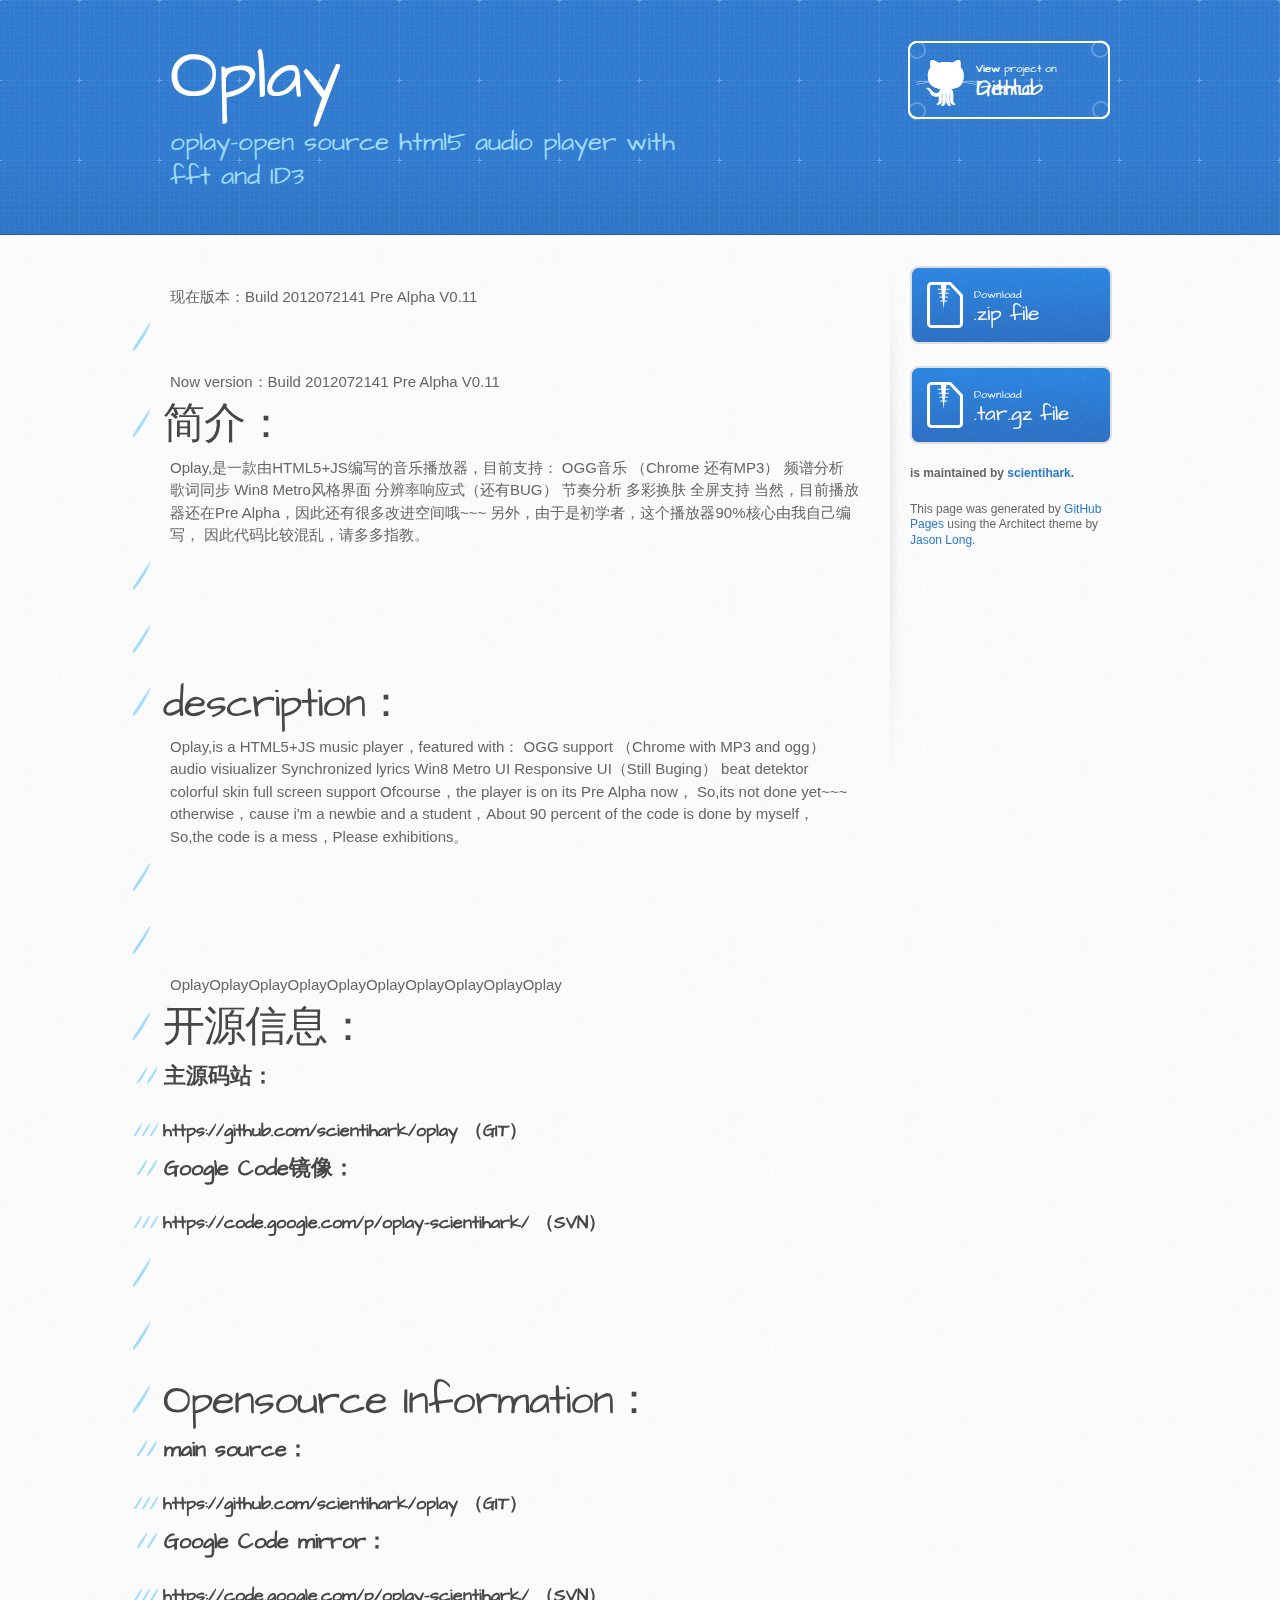
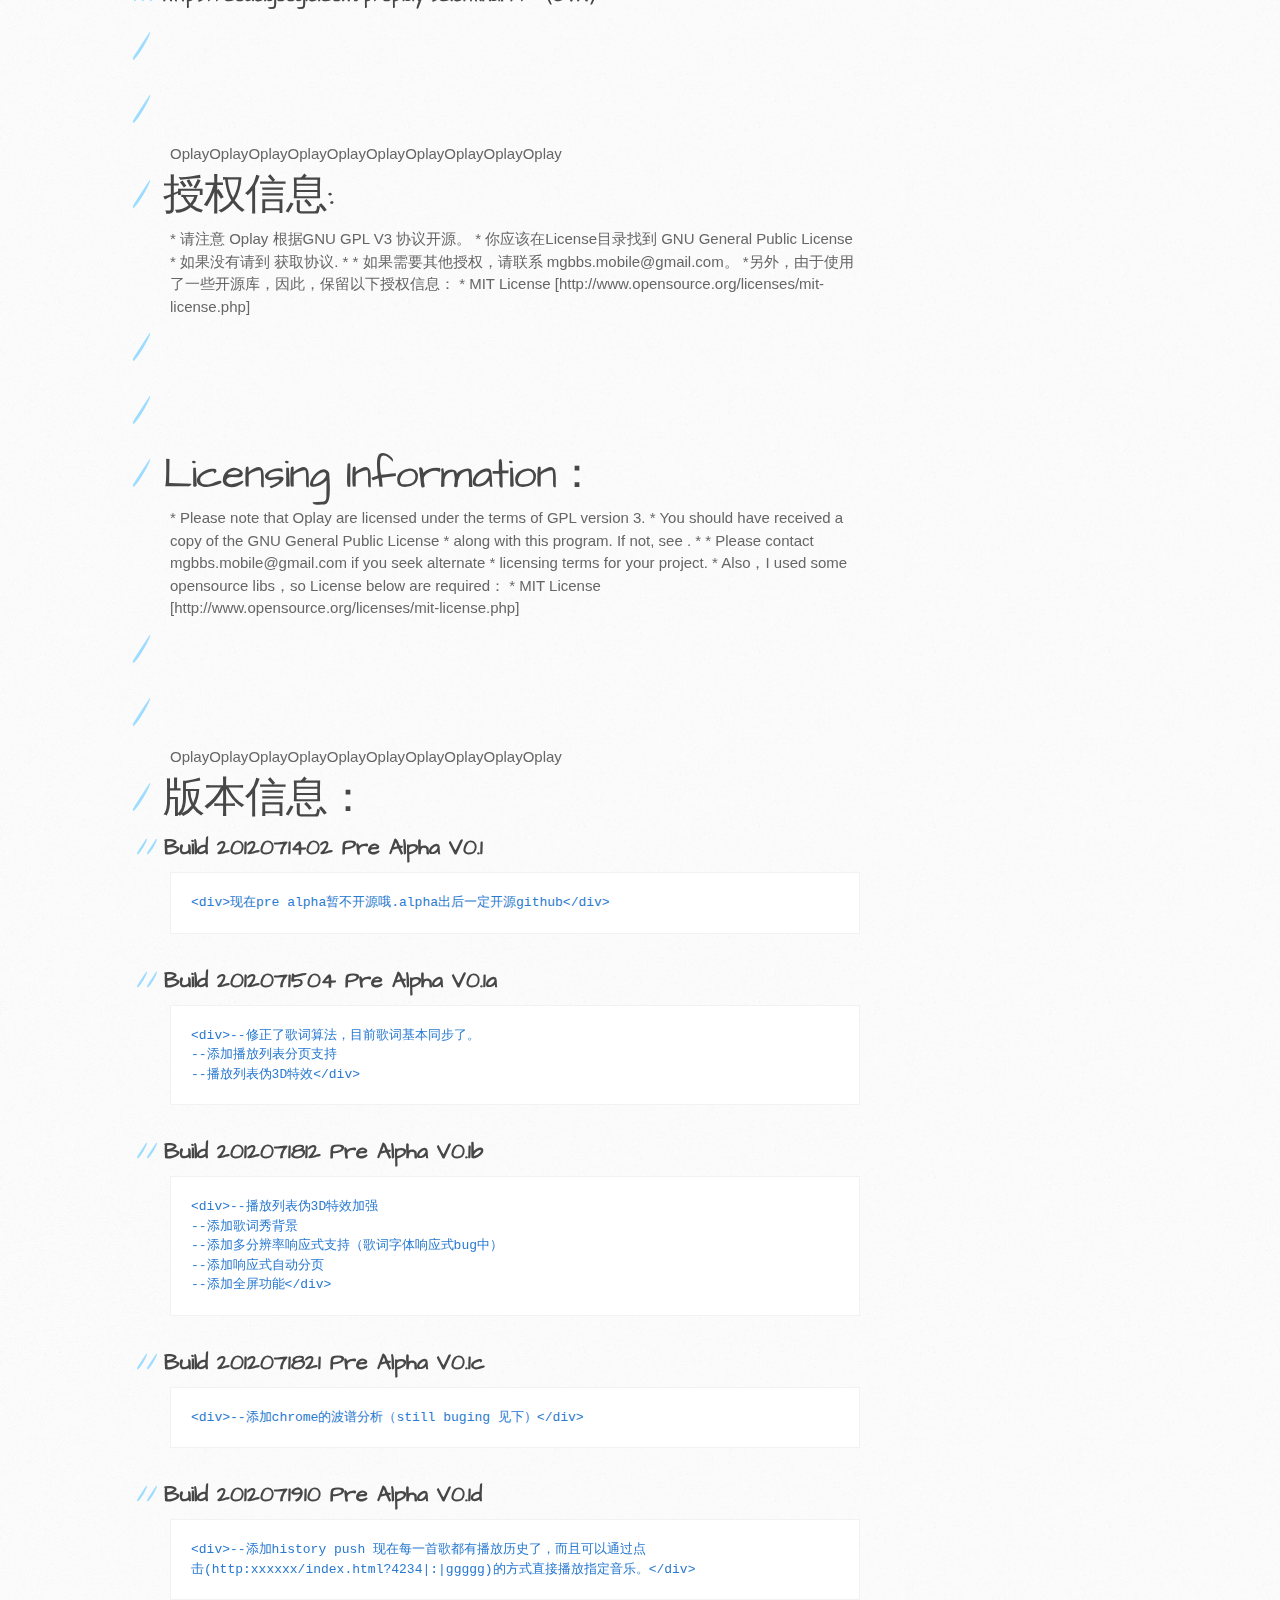
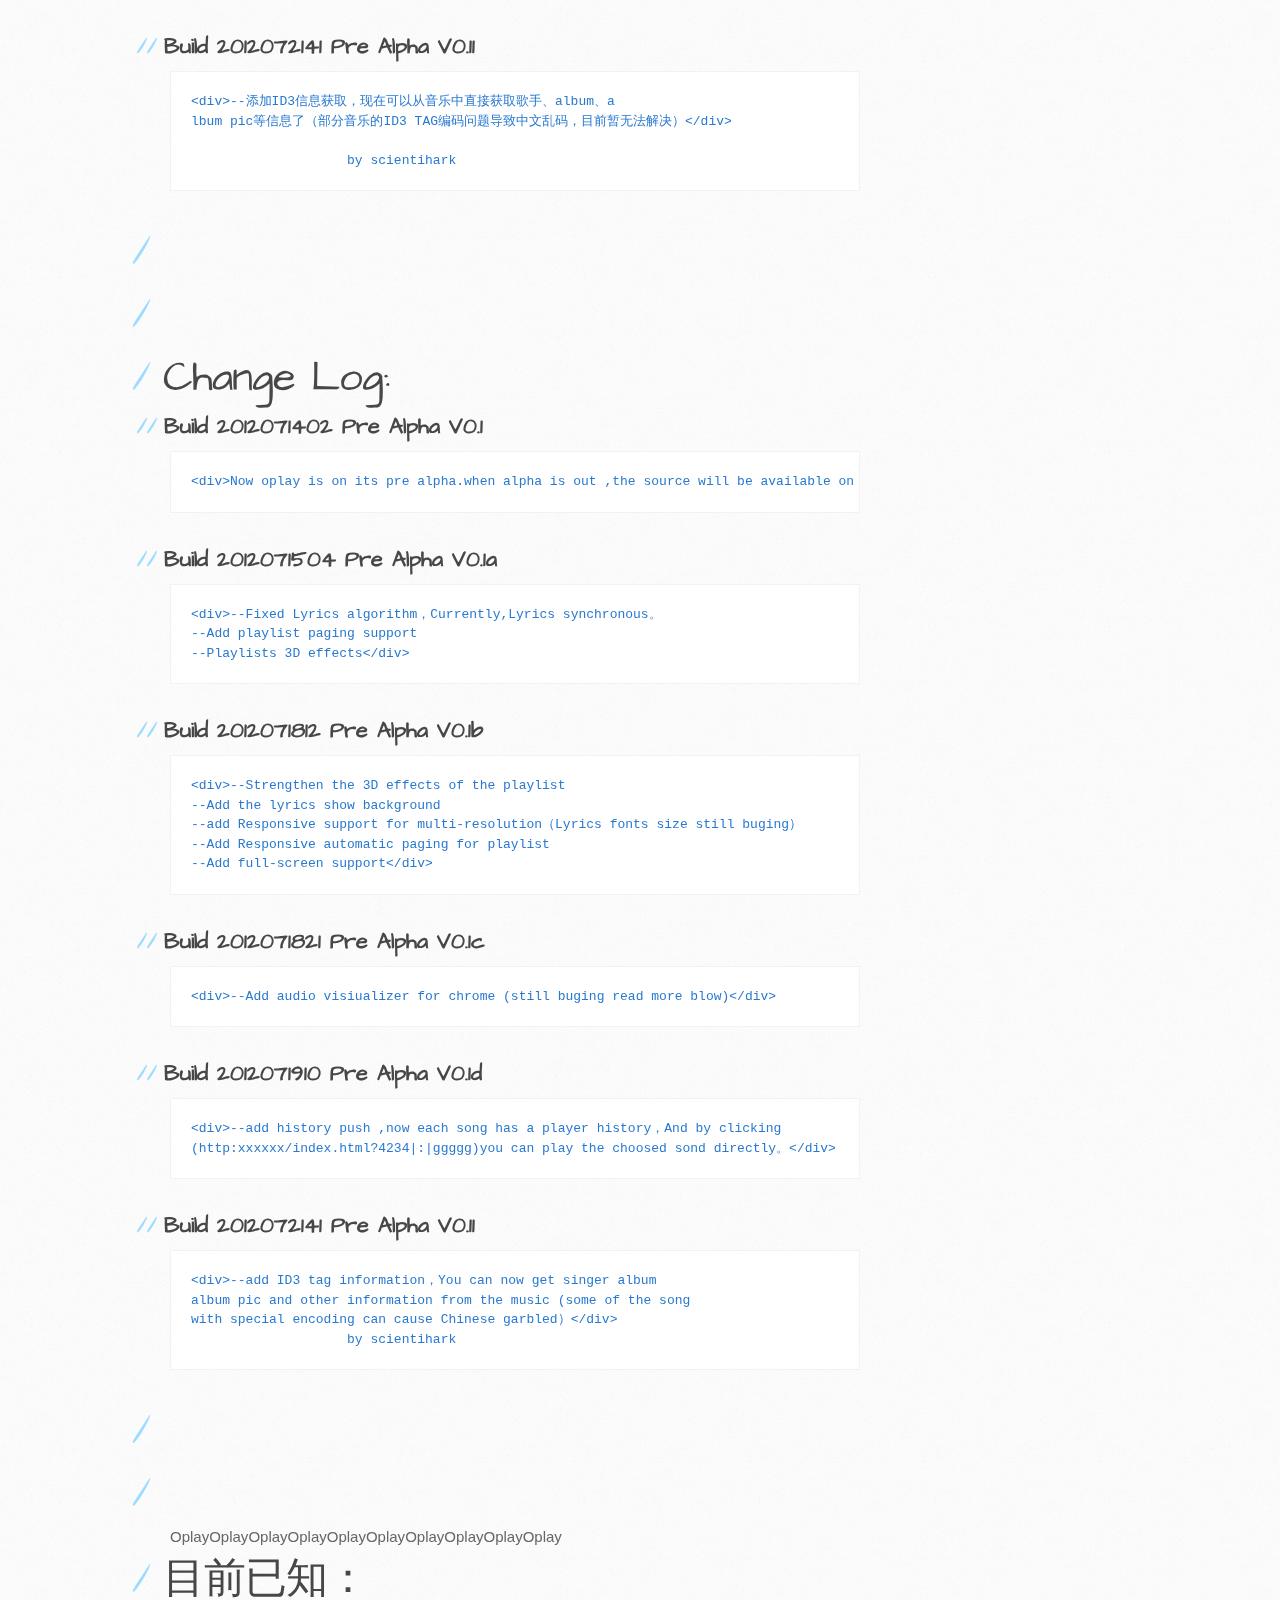
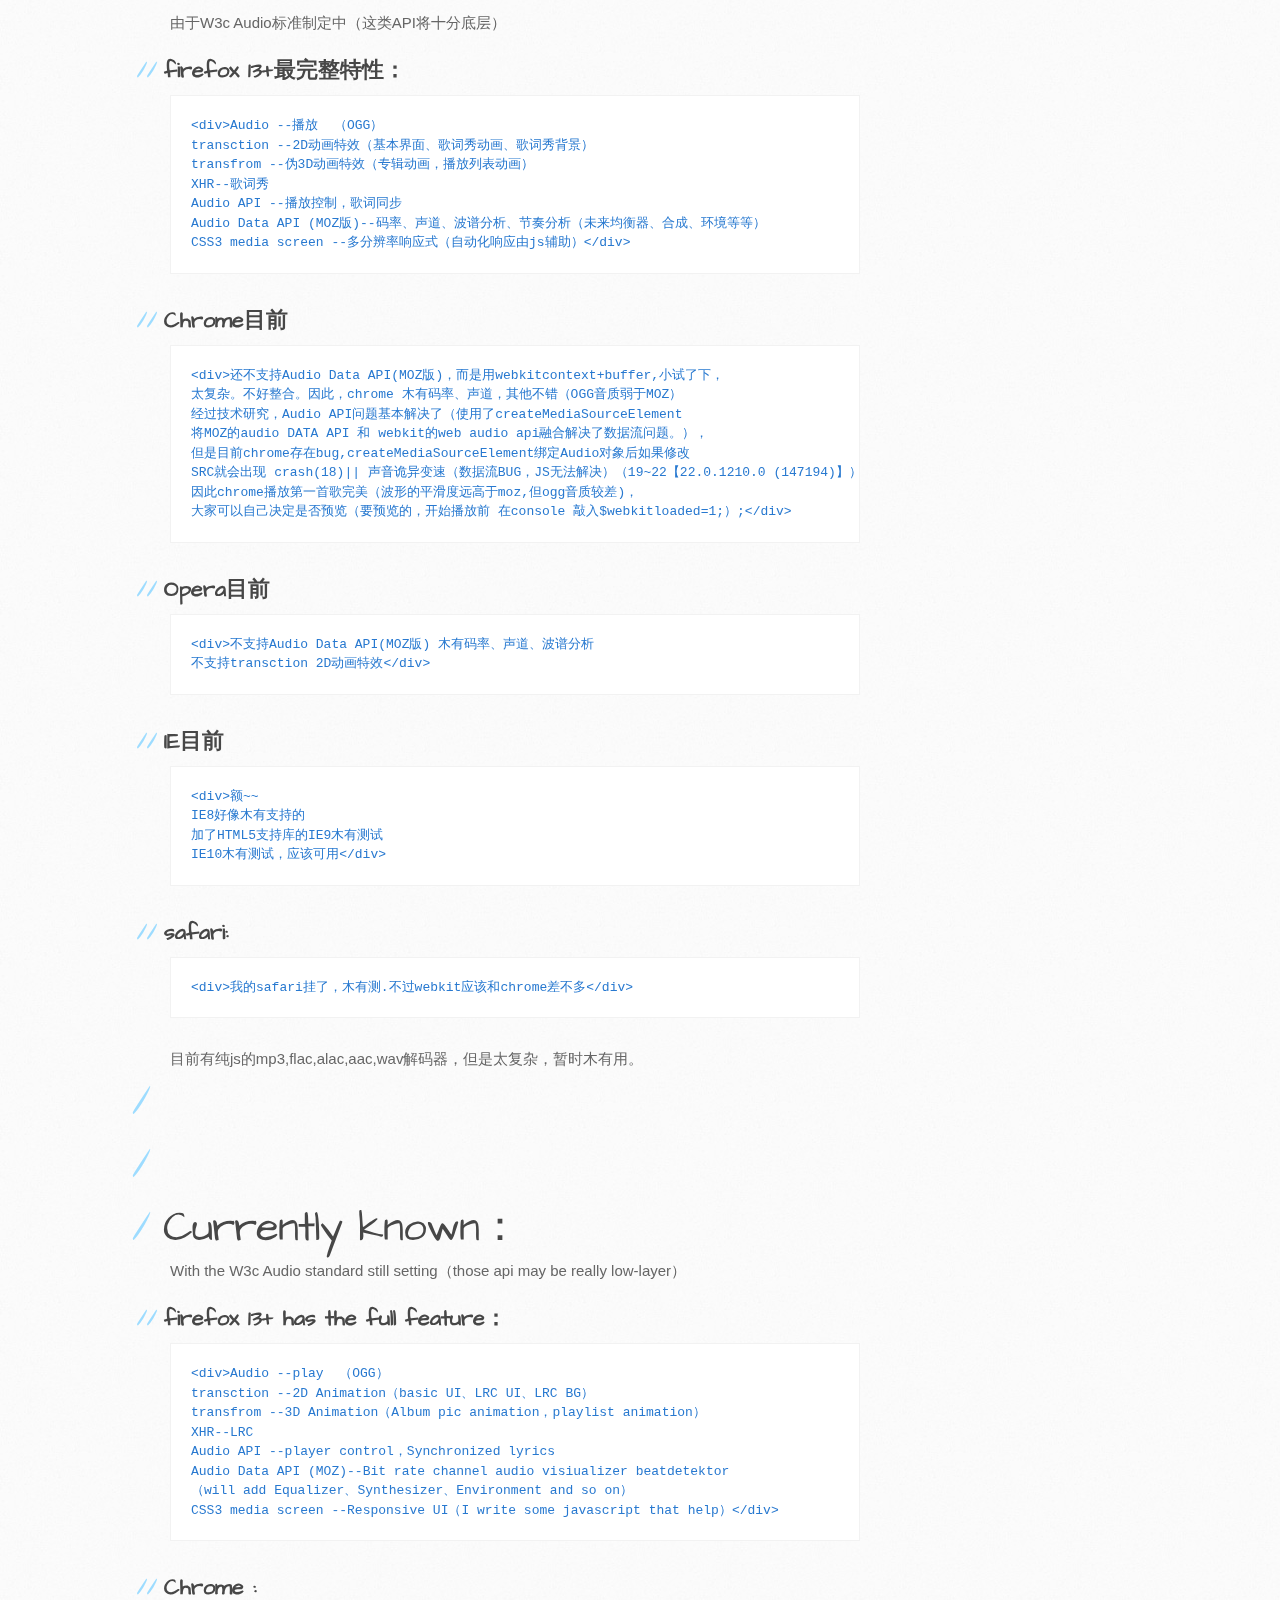
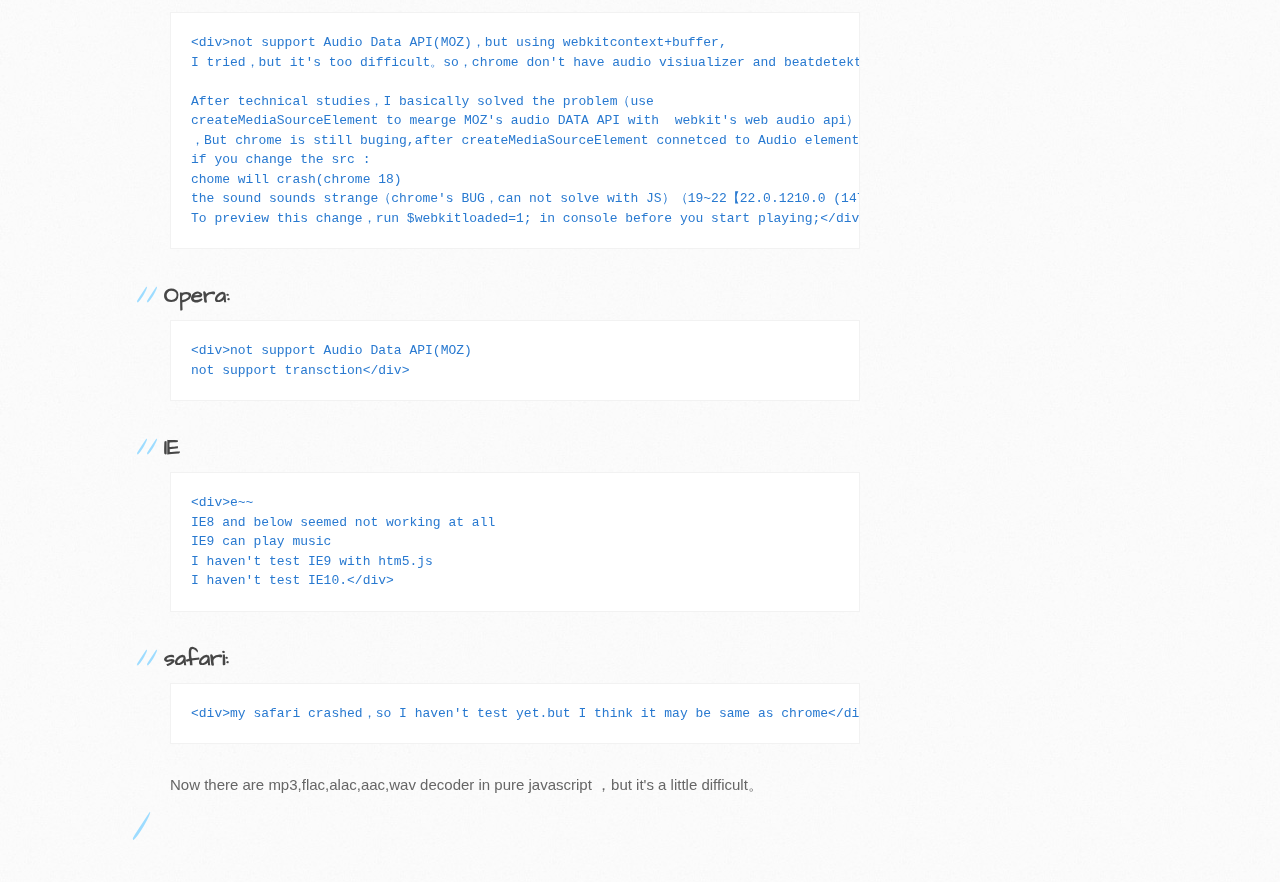
==== commit 39004826: "Update index.html" ====
--- a/index.html
+++ b/index.html
@@ -22,6 +22,7 @@
         <h1>Oplay</h1>
         <h2>oplay-open source html5 audio player with fft and ID3</h2>
         <a href="https://github.com/scientihark/oplay" class="button"><small>View project on</small>GitHub</a>
+        <a href="http://scientihark.github.com/oplay/demo/" class="button"><small>View</small>Demo</a>
       </div>
     </header>
 
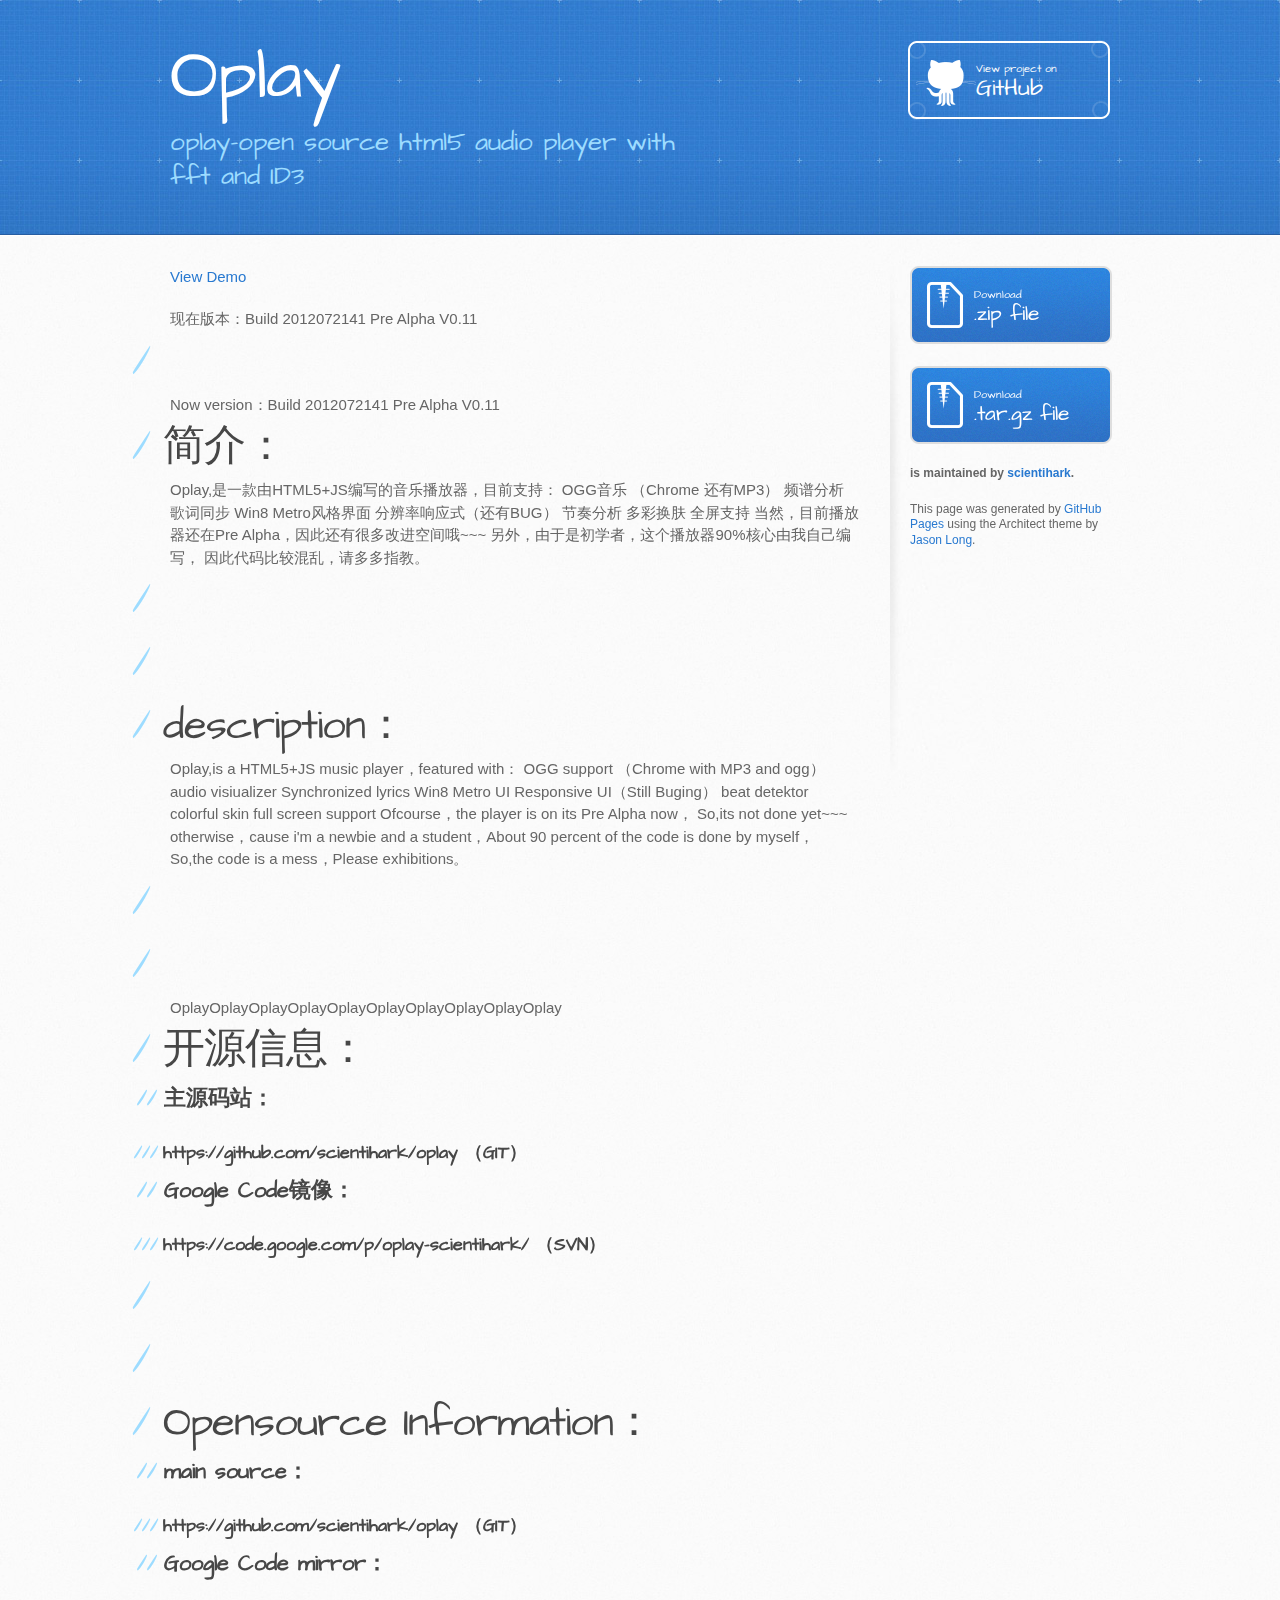
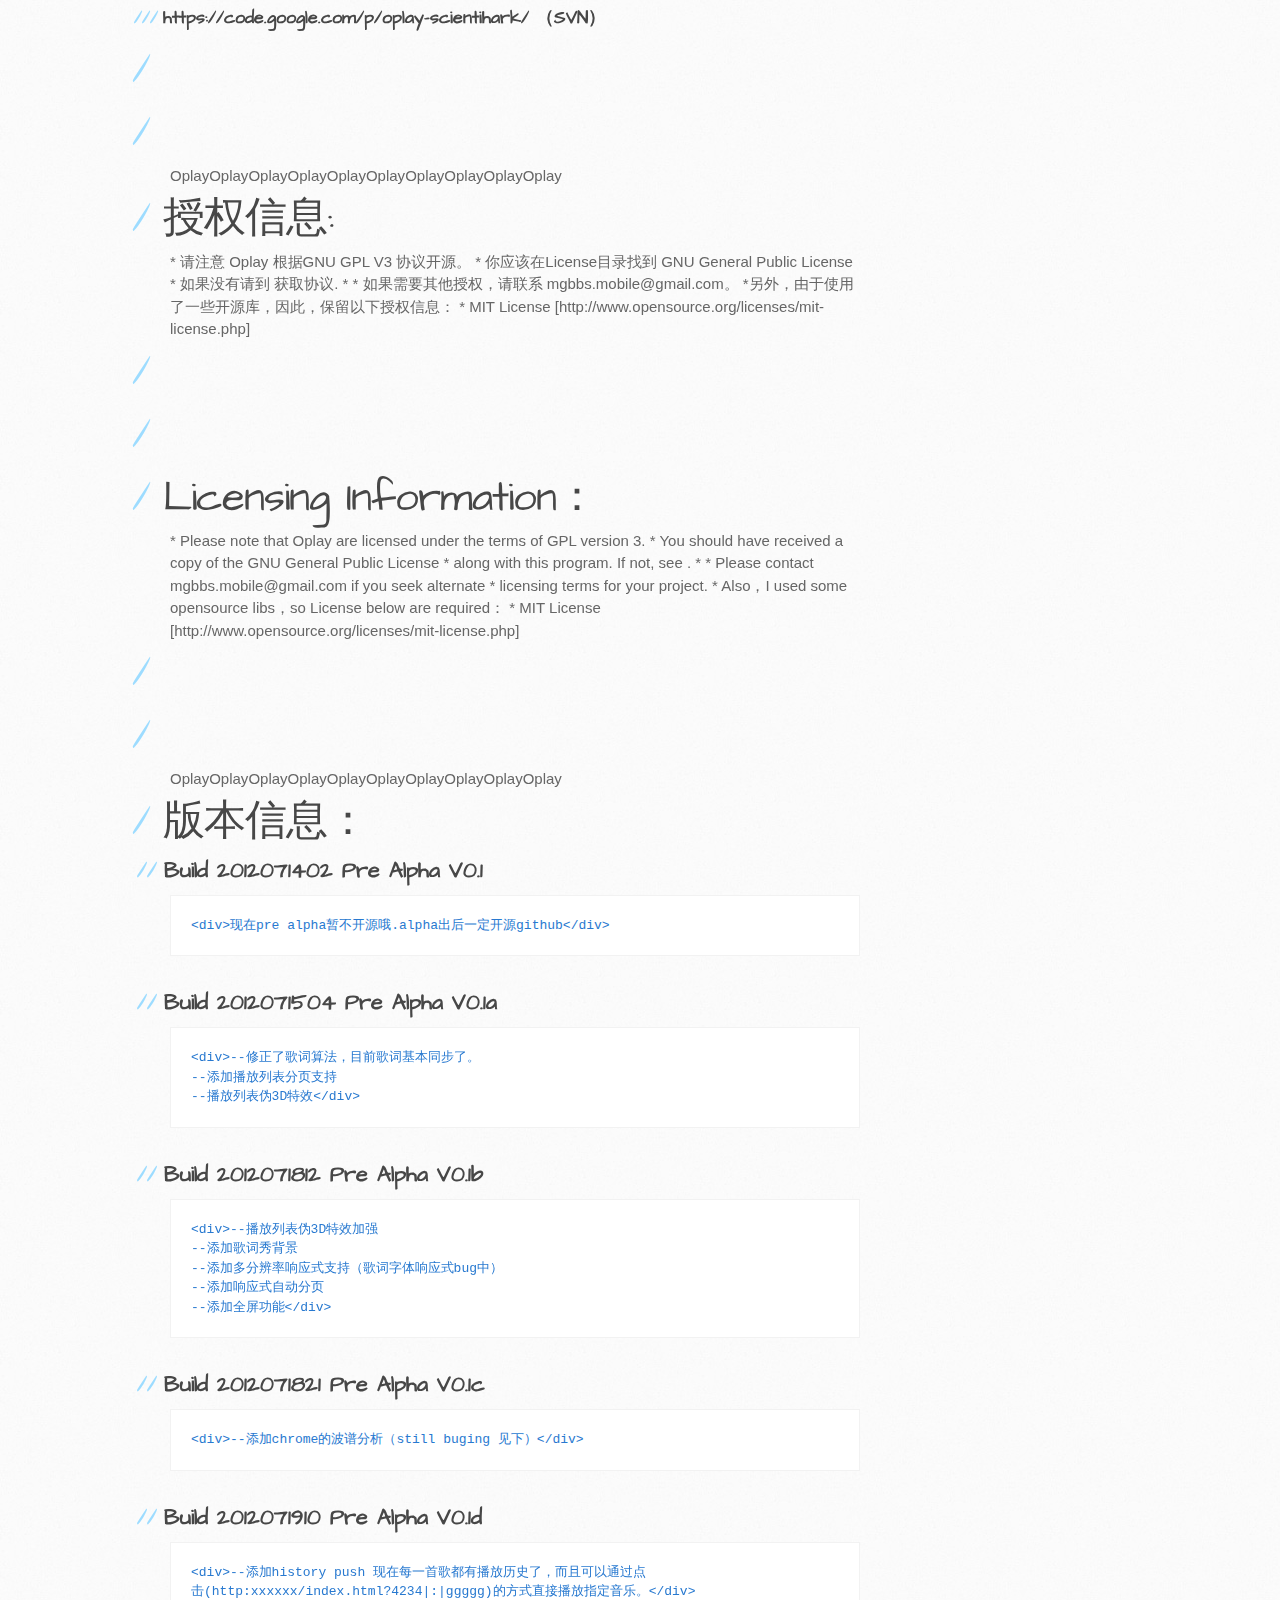
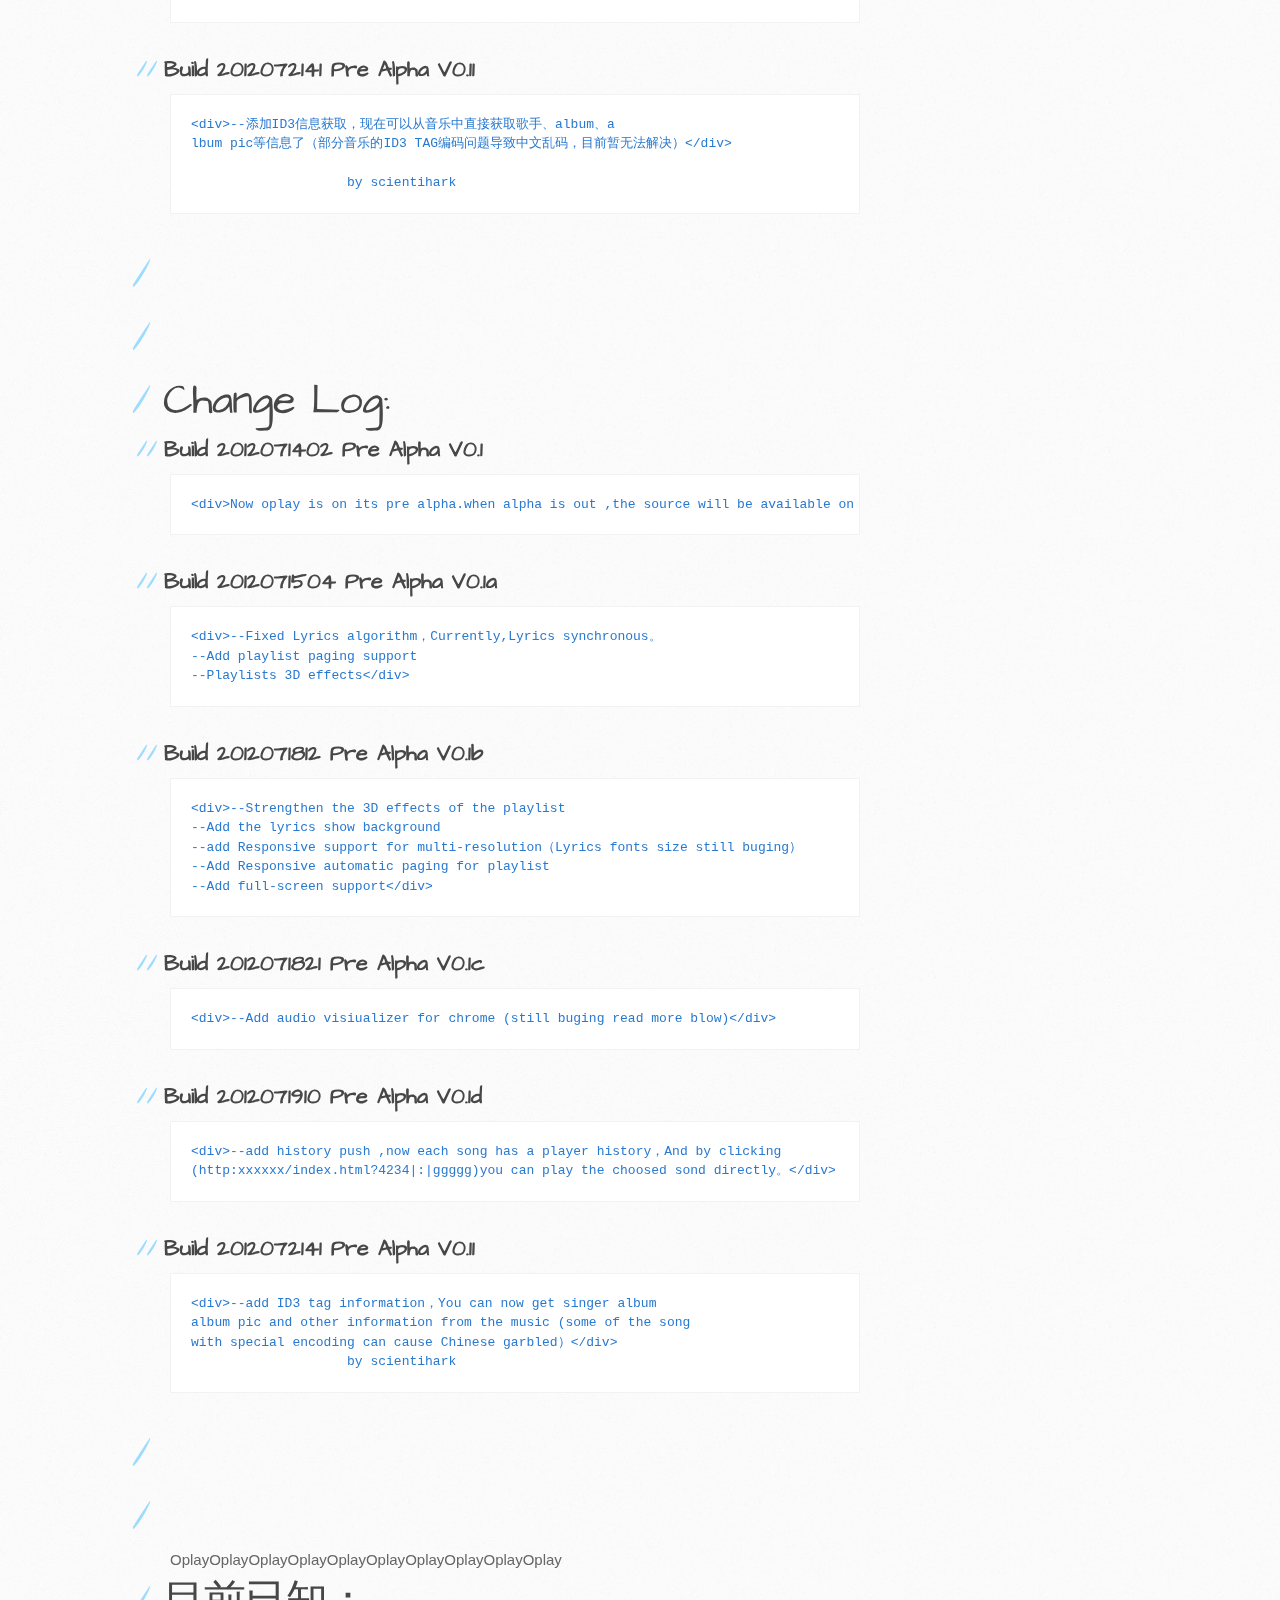
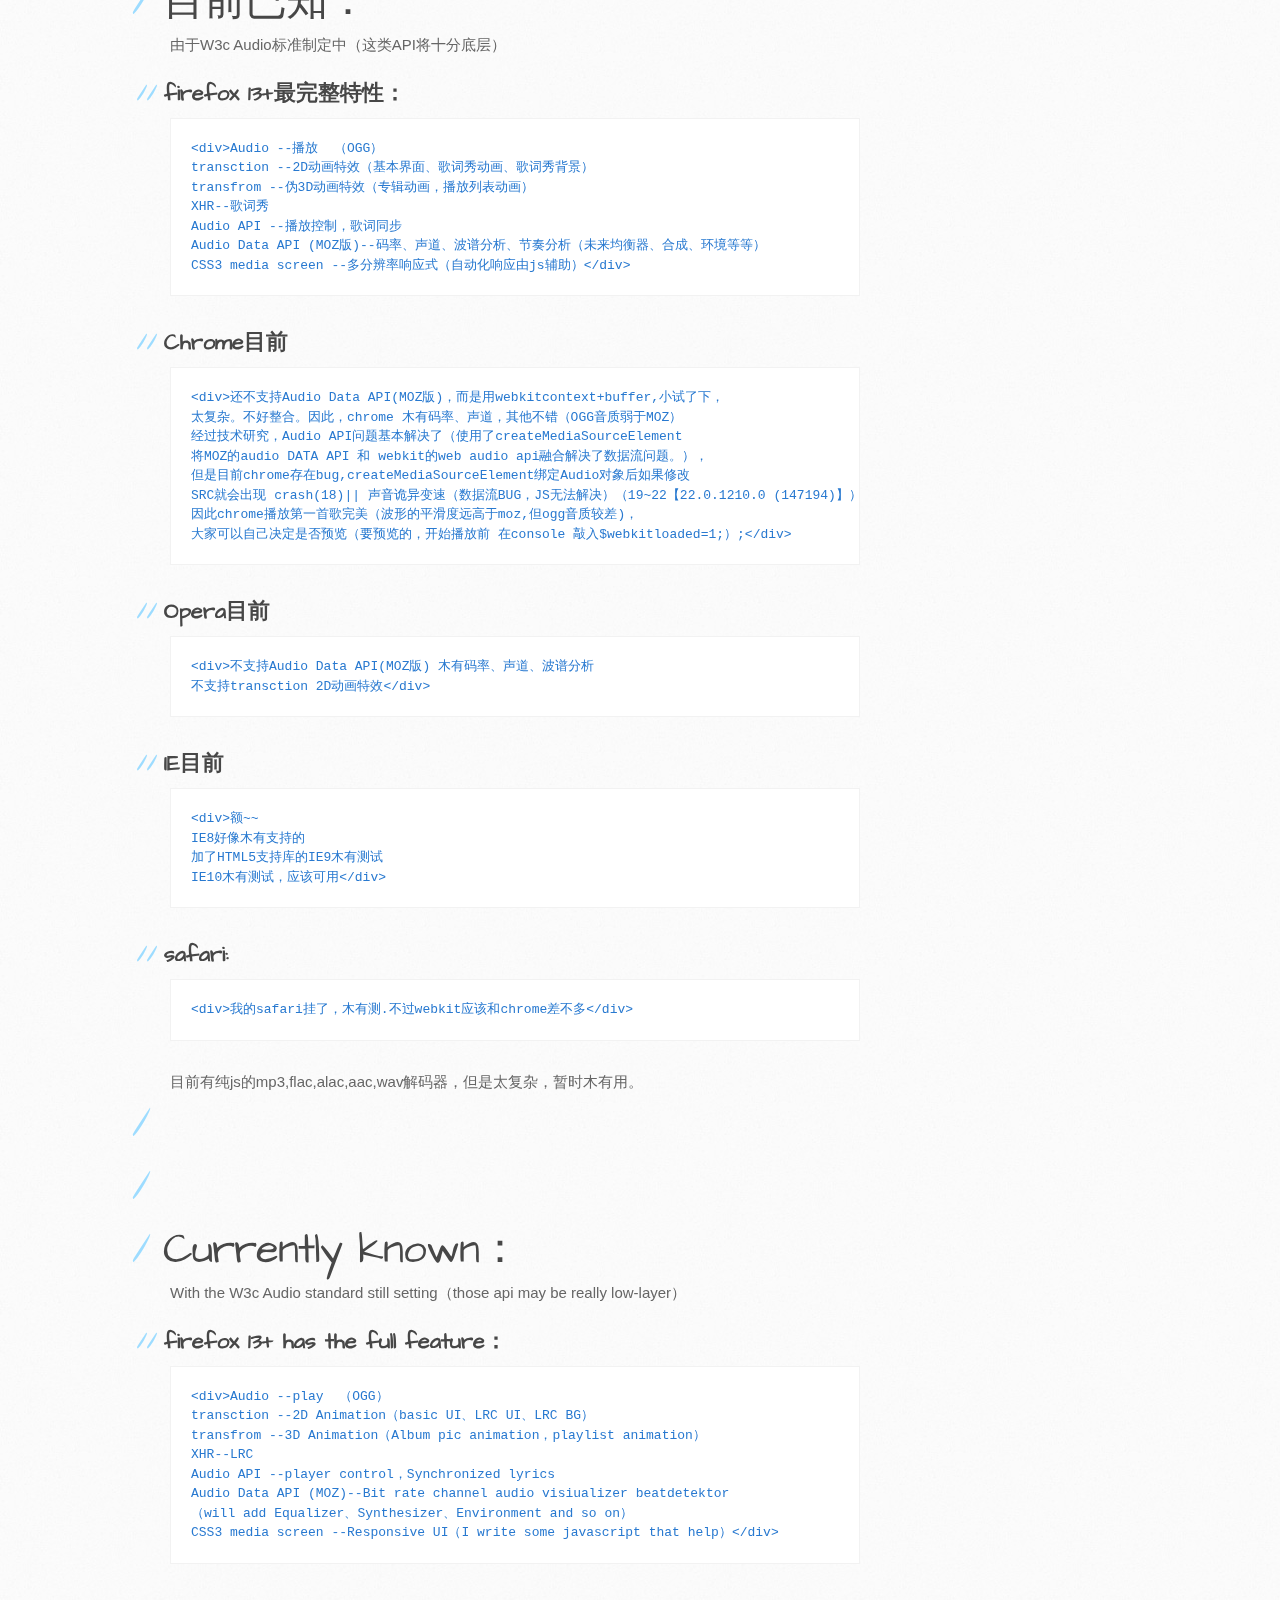
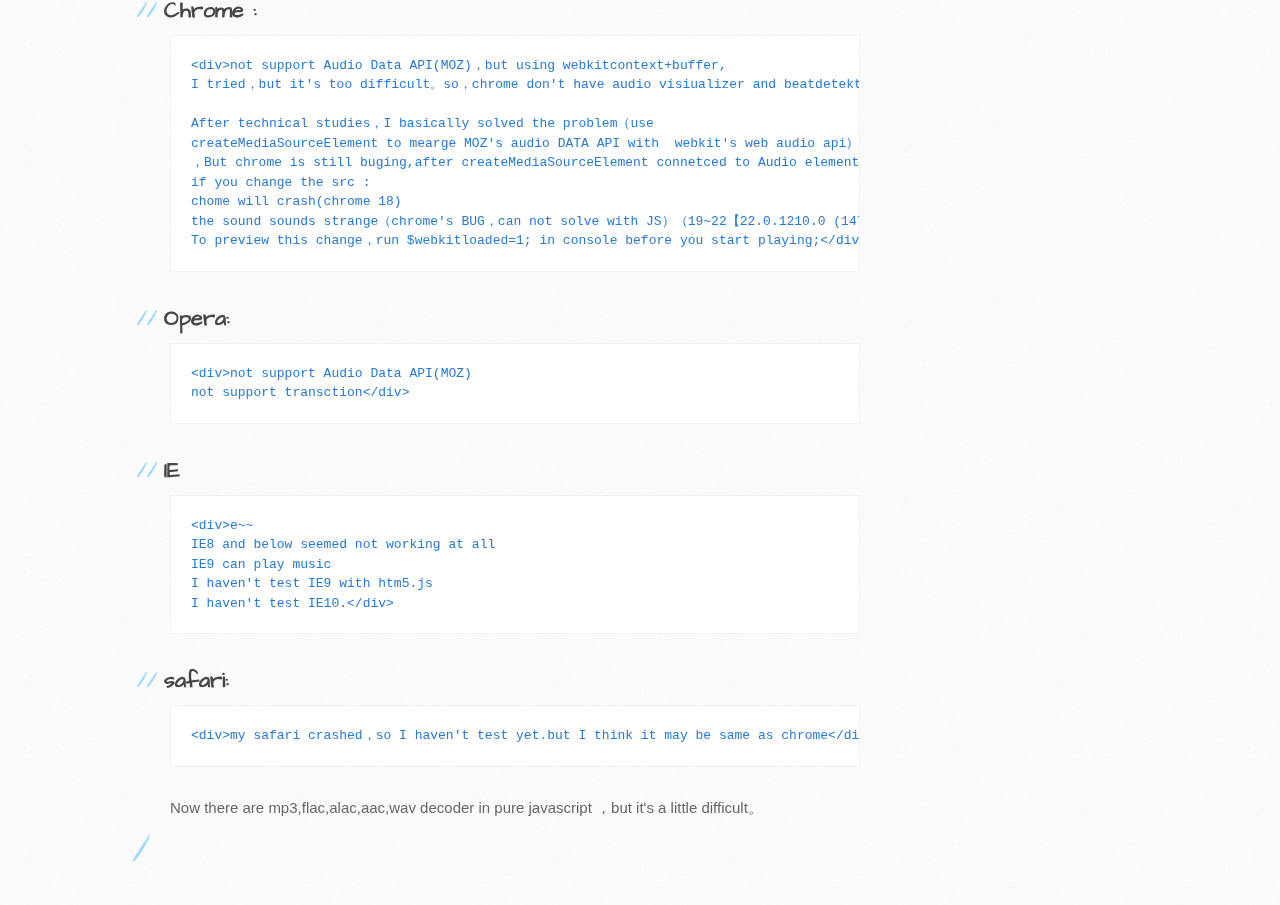
==== commit 3ee83089: "Update index.html" ====
--- a/index.html
+++ b/index.html
@@ -22,16 +22,20 @@
         <h1>Oplay</h1>
         <h2>oplay-open source html5 audio player with fft and ID3</h2>
         <a href="https://github.com/scientihark/oplay" class="button"><small>View project on</small>GitHub</a>
-        <a href="http://scientihark.github.com/oplay/demo/" class="button"><small>View</small>Demo</a>
       </div>
     </header>
 
     <div id="content-wrapper">
       <div class="inner clearfix">
         <section id="main-content">
+        
+        <a href="http://scientihark.github.com/oplay/demo/">View Demo</a>
+        
           <p></p> 现在版本：Build 2012072141 Pre Alpha V0.11 
 
 <h1></h1> Now version：Build 2012072141 Pre Alpha V0.11 
+
+
 
 <h1>简介：</h1>
 
